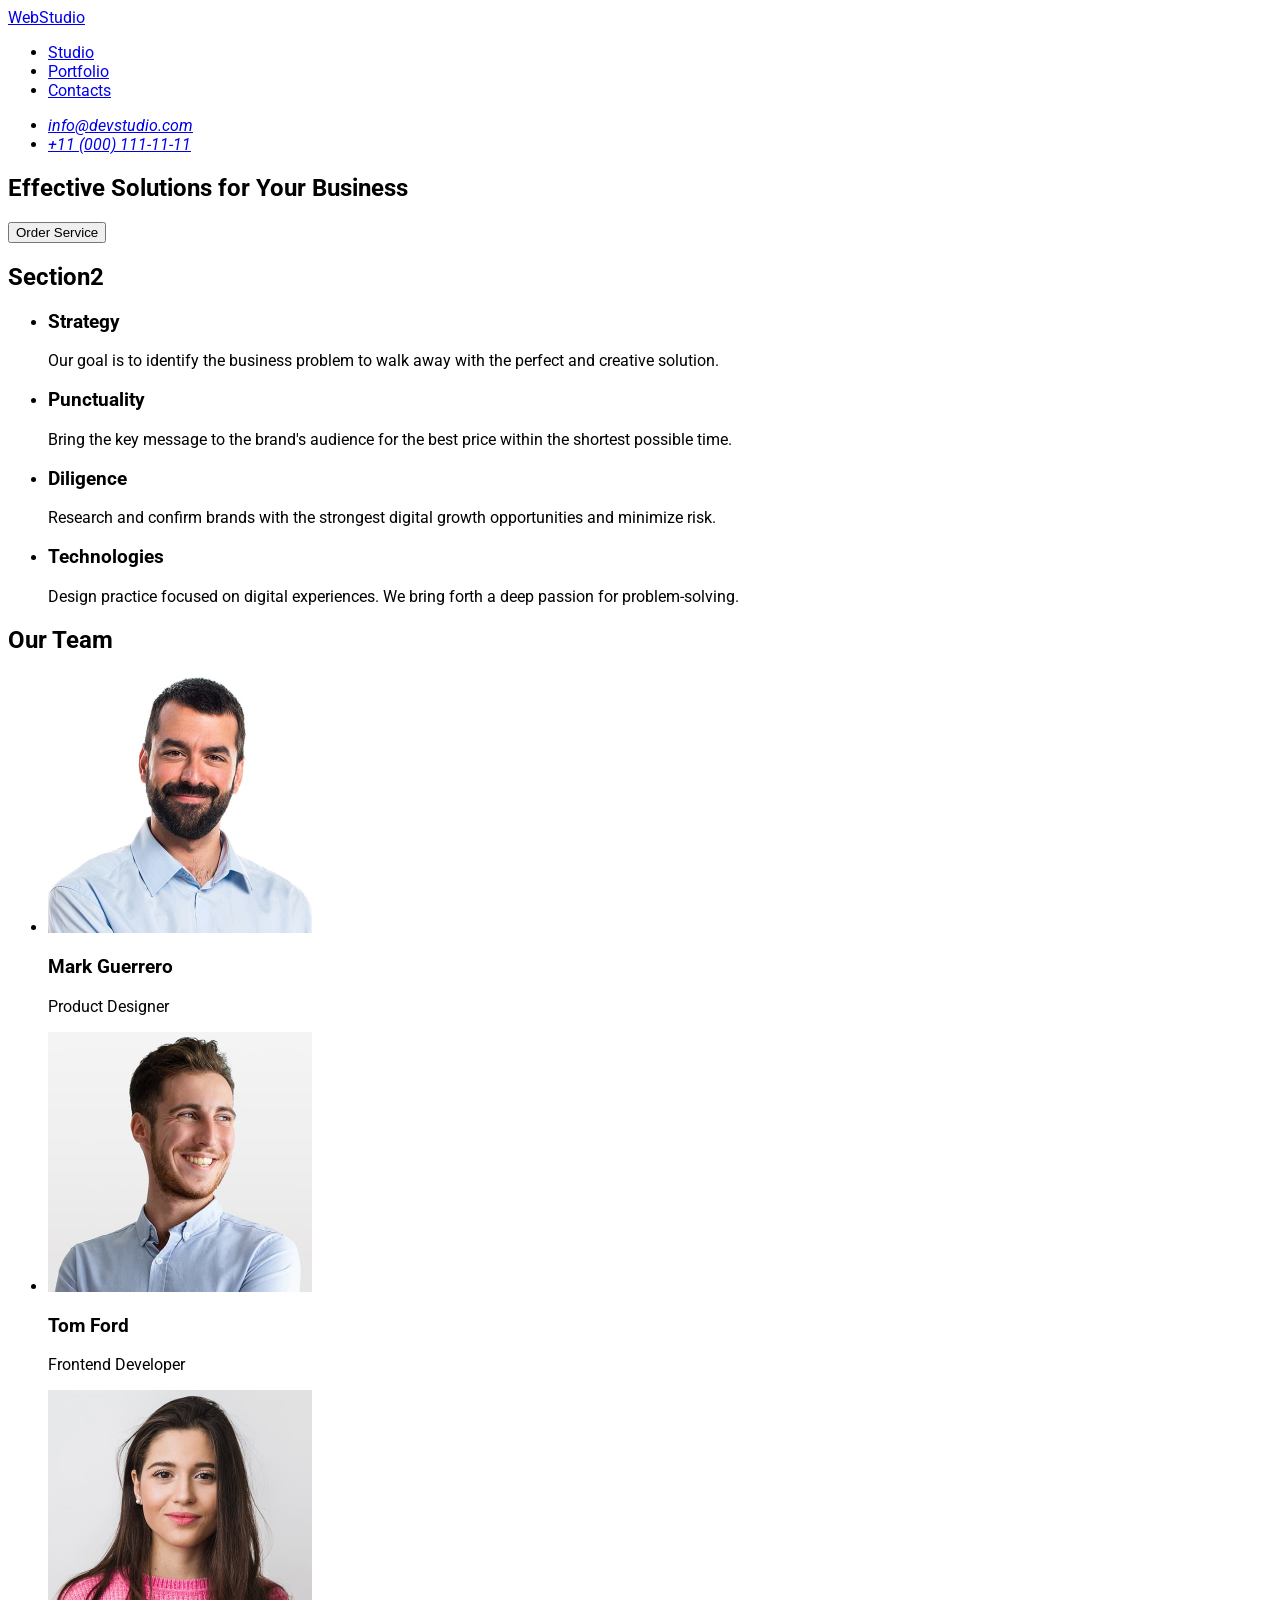
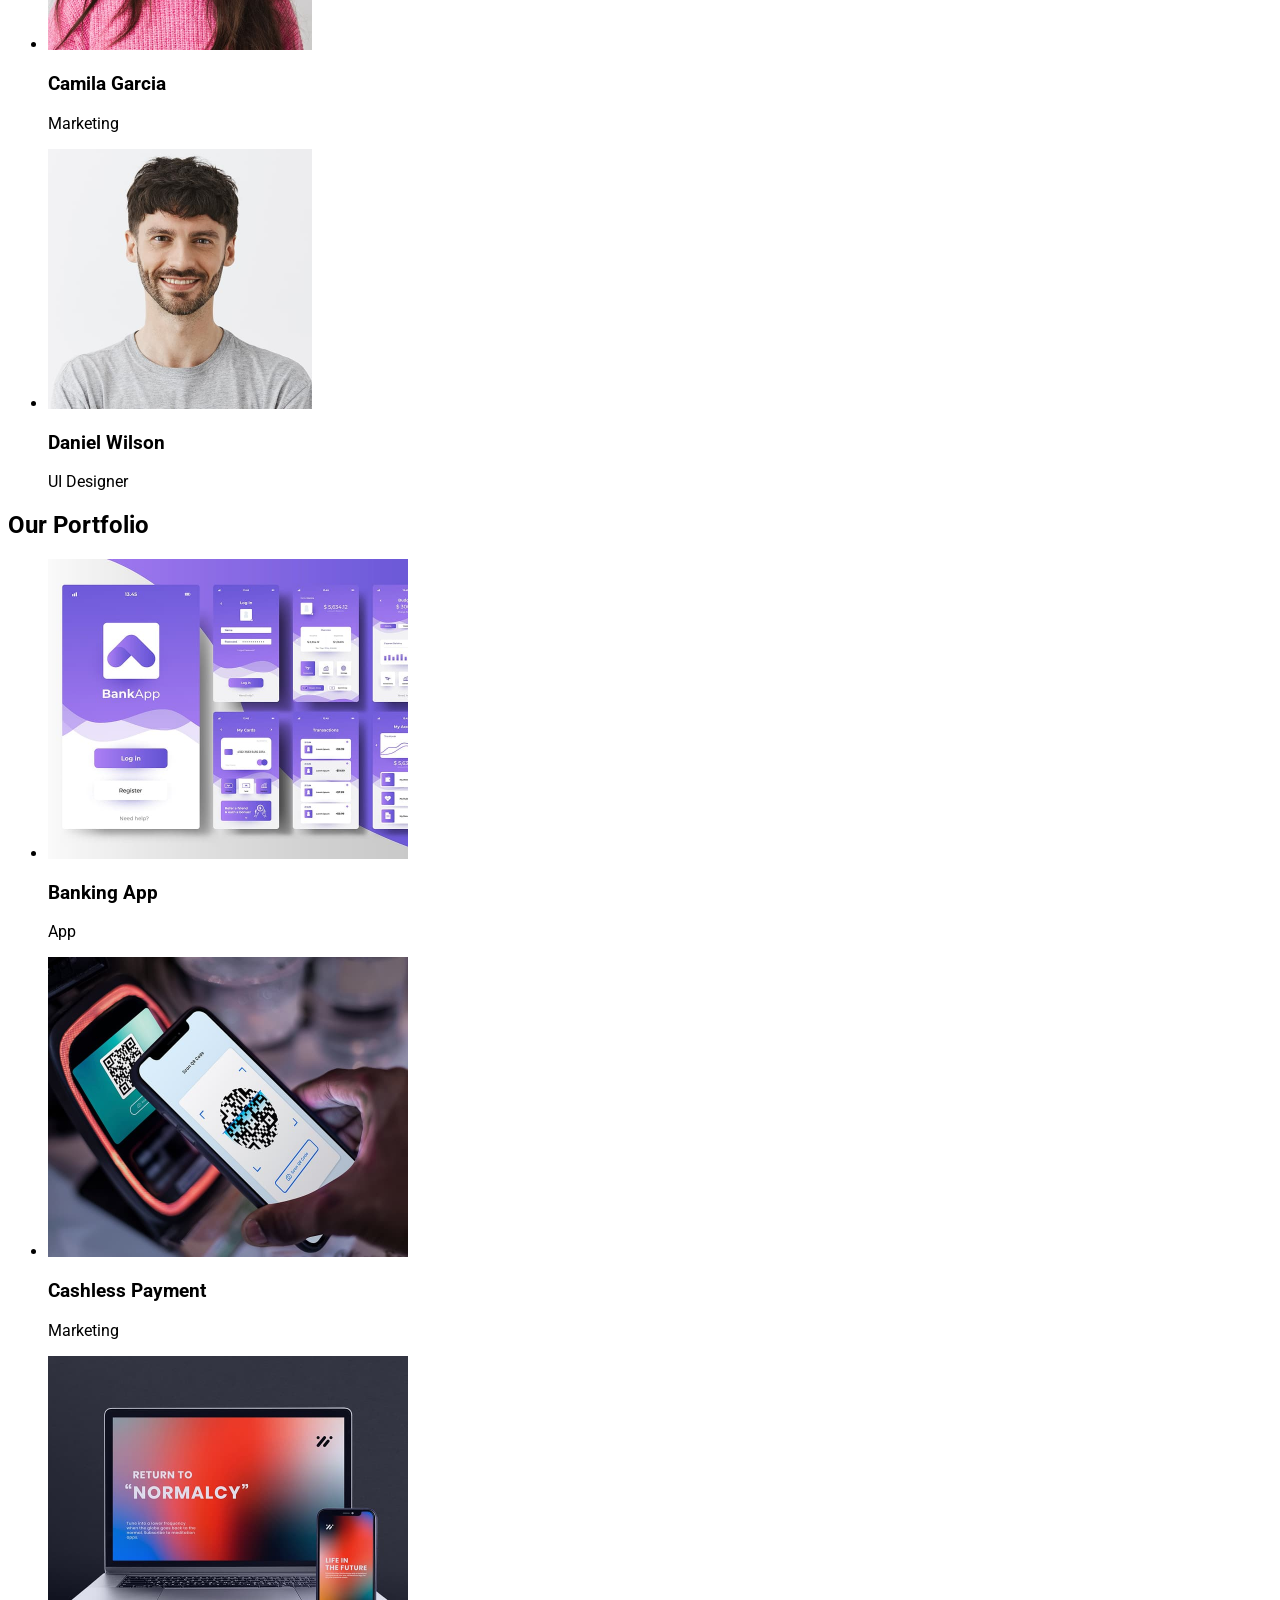
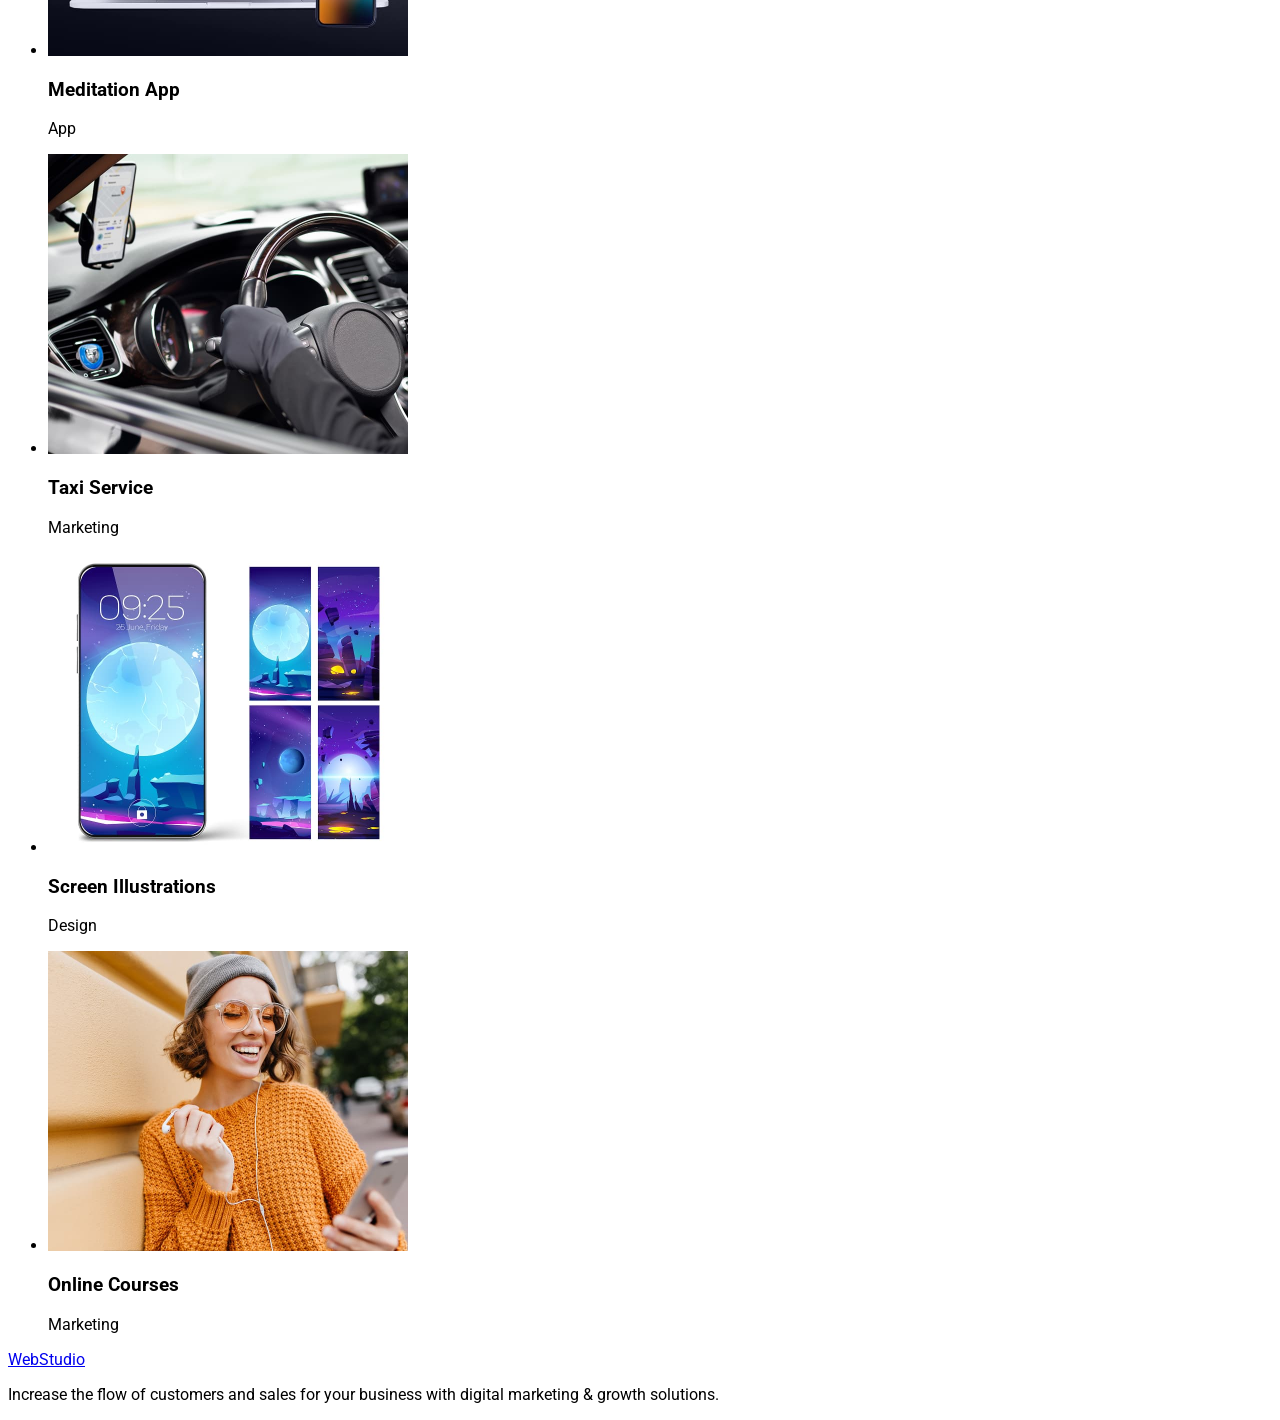
==== index.html @ 9f2cbe89 "portfolio" ====
<!DOCTYPE html>
<html lang="en">
  <head>
    <meta charset="UTF-8" />
    <meta name="viewport" content="width=device-width, initial-scale=1.0" />
    <link rel="preconnect" href="https://fonts.googleapis.com" />
    <link rel="preconnect" href="https://fonts.gstatic.com" crossorigin />
    <link
      href="https://fonts.googleapis.com/css2?family=Raleway:ital,wght@0,700;1,700&family=Roboto:wght@100..900&display=swap"
      rel="stylesheet"
    />
    <link rel="stylesheet" href="./css/styles.css" />
    <title>Studio</title>
  </head>
  <body>
    <header>
      <nav>
        <a href="./index.html">WebStudio</a>
        <ul>
          <li>
            <a href="./index.html">Studio</a>
          </li>
          <li>
            <a href="#">Portfolio</a>
          </li>
          <li>
            <a href="#">Contacts</a>
          </li>
        </ul>
      </nav>
      <address>
        <ul>
          <li><a href="mailto:info@devstudio.com">info@devstudio.com</a></li>
          <li><a href="tel:+110001111111">+11 (000) 111-11-11</a></li>
        </ul>
      </address>
    </header>
    <main>
      <section>
        <h1>Effective Solutions for Your Business</h1>
        <button type="button">Order Service</button>
      </section>
      <section>
        <h2>Section2</h2>
        <ul>
          <li>
            <h3>Strategy</h3>
            <p>
              Our goal is to identify the business problem to walk away with the perfect and
              creative solution.
            </p>
          </li>
          <li>
            <h3>Punctuality</h3>
            <p>
              Bring the key message to the brand's audience for the best price within the shortest
              possible time.
            </p>
          </li>
          <li>
            <h3>Diligence</h3>
            <p>
              Research and confirm brands with the strongest digital growth opportunities and
              minimize risk.
            </p>
          </li>
          <li>
            <h3>Technologies</h3>
            <p>
              Design practice focused on digital experiences. We bring forth a deep passion for
              problem-solving.
            </p>
          </li>
        </ul>
      </section>
      <section>
        <h2>Our Team</h2>
        <ul>
          <li>
            <img src="./images/mark_guerrero.jpg" alt="Product Designer" width="264" />
            <h3>Mark Guerrero</h3>
            <p>Product Designer</p>
          </li>
          <li>
            <img src="./images/tom_ford.jpg" alt="Frontend Developer" width="264" />
            <h3>Tom Ford</h3>
            <p>Frontend Developer</p>
          </li>
          <li>
            <img src="./images/camila_garcia.jpg" alt="Marketing" width="264" />
            <h3>Camila Garcia</h3>
            <p>Marketing</p>
          </li>
          <li>
            <img src="./images/daniel_wilson.jpg" alt="UI Designer" width="264" />
            <h3>Daniel Wilson</h3>
            <p>UI Designer</p>
          </li>
        </ul>
      </section>
      <section>
        <h2>Our Portfolio</h2>
        <ul>
          <li>
            <img src="./images/banking_app.jpg" alt="App" width="360" />
            <h3>Banking App</h3>
            <p>App</p>
          </li>
          <li>
            <img src="./images/cashless_payment.jpg" alt="Marketing" width="360" />
            <h3>Cashless Payment</h3>
            <p>Marketing</p>
          </li>
          <li>
            <img src="./images/meditation_app.jpg" alt="App" width="360" />
            <h3>Meditation App</h3>
            <p>App</p>
          </li>
          <li>
            <img src="./images/taxi_service.jpg" alt="Marketing" width="360" />
            <h3>Taxi Service</h3>
            <p>Marketing</p>
          </li>
          <li>
            <img src="./images/screen_illustrations.jpg" alt="Design" width="360" />
            <h3>Screen Illustrations</h3>
            <p>Design</p>
          </li>
          <li>
            <img src="./images/online_courses.jpg" alt="Marketing" width="360" />
            <h3>Online Courses</h3>
            <p>Marketing</p>
          </li>
        </ul>
      </section>
    </main>
    <footer>
      <a href="./index.html">WebStudio</a>
      <p>
        Increase the flow of customers and sales for your business with digital marketing & growth
        solutions.
      </p>
    </footer>
  </body>
</html>
---- css/styles.css ----
body {
    font-family: "Roboto", sans-serif;
}
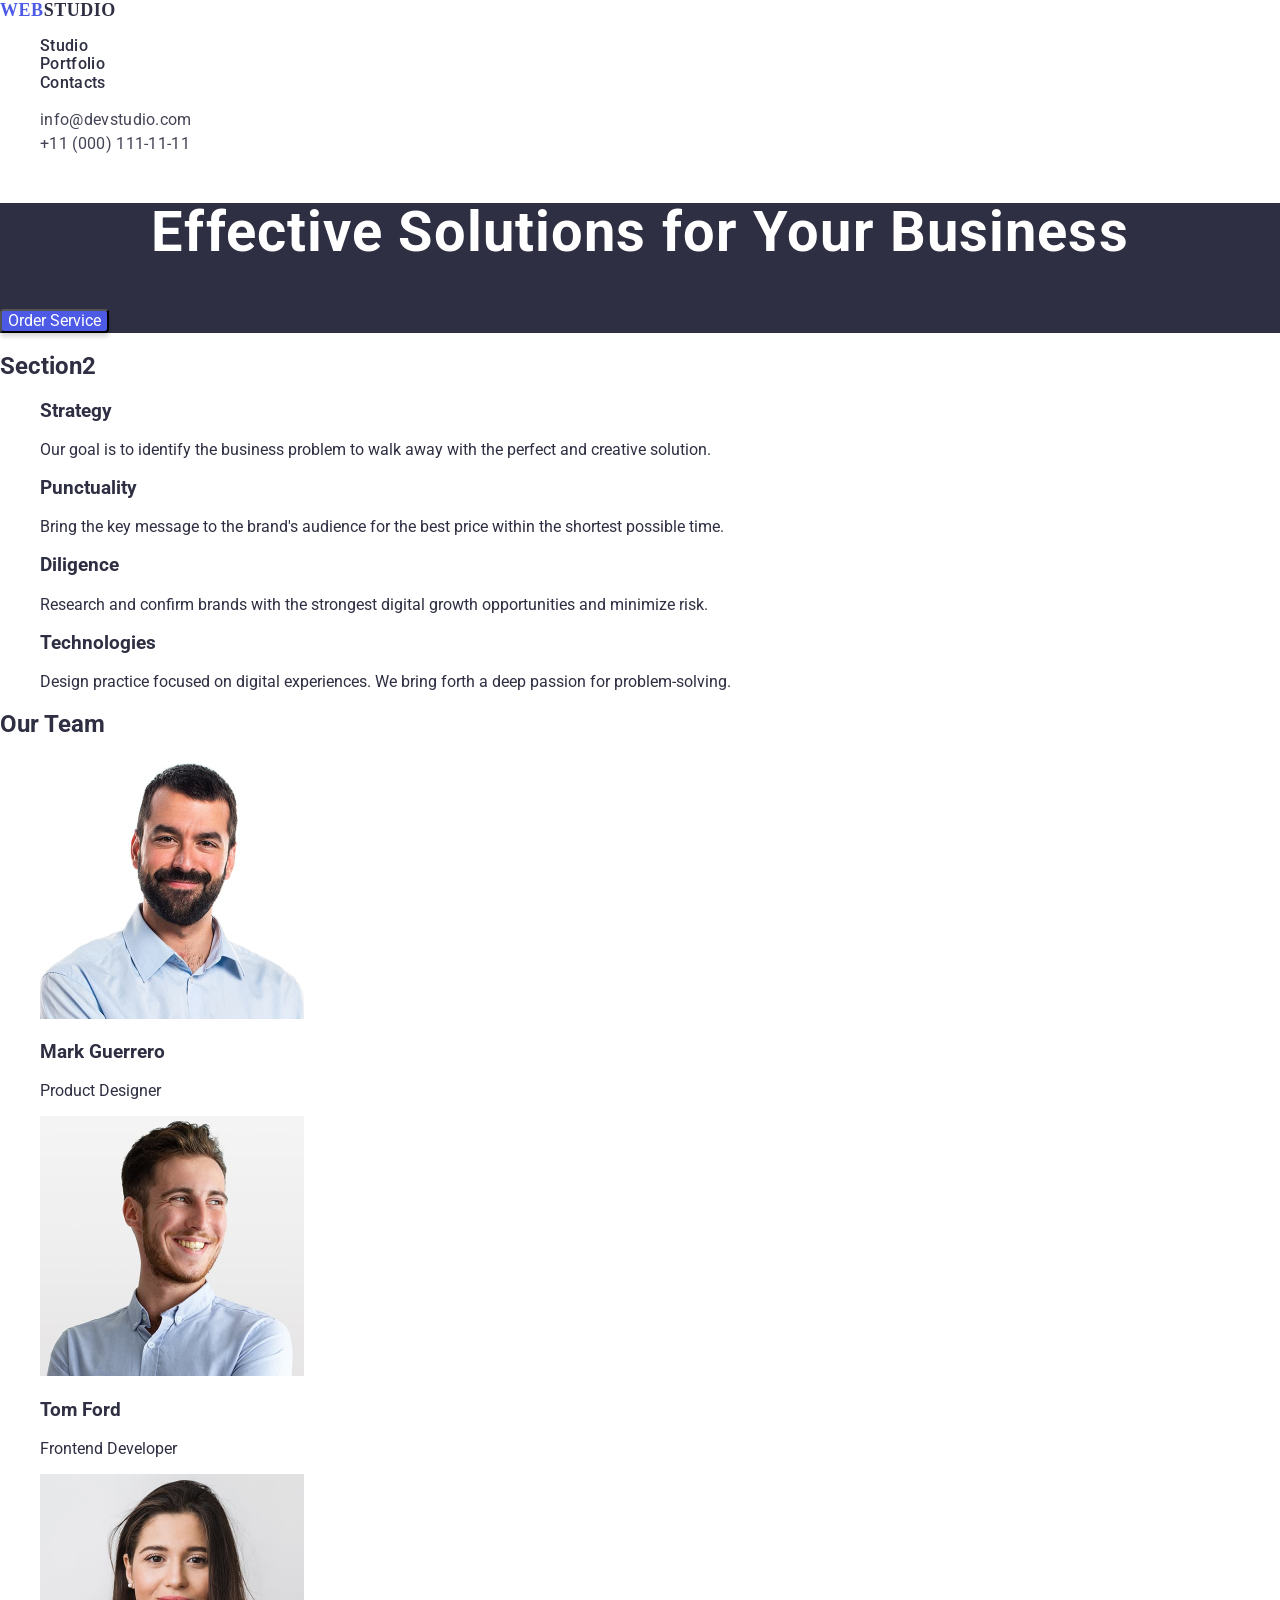
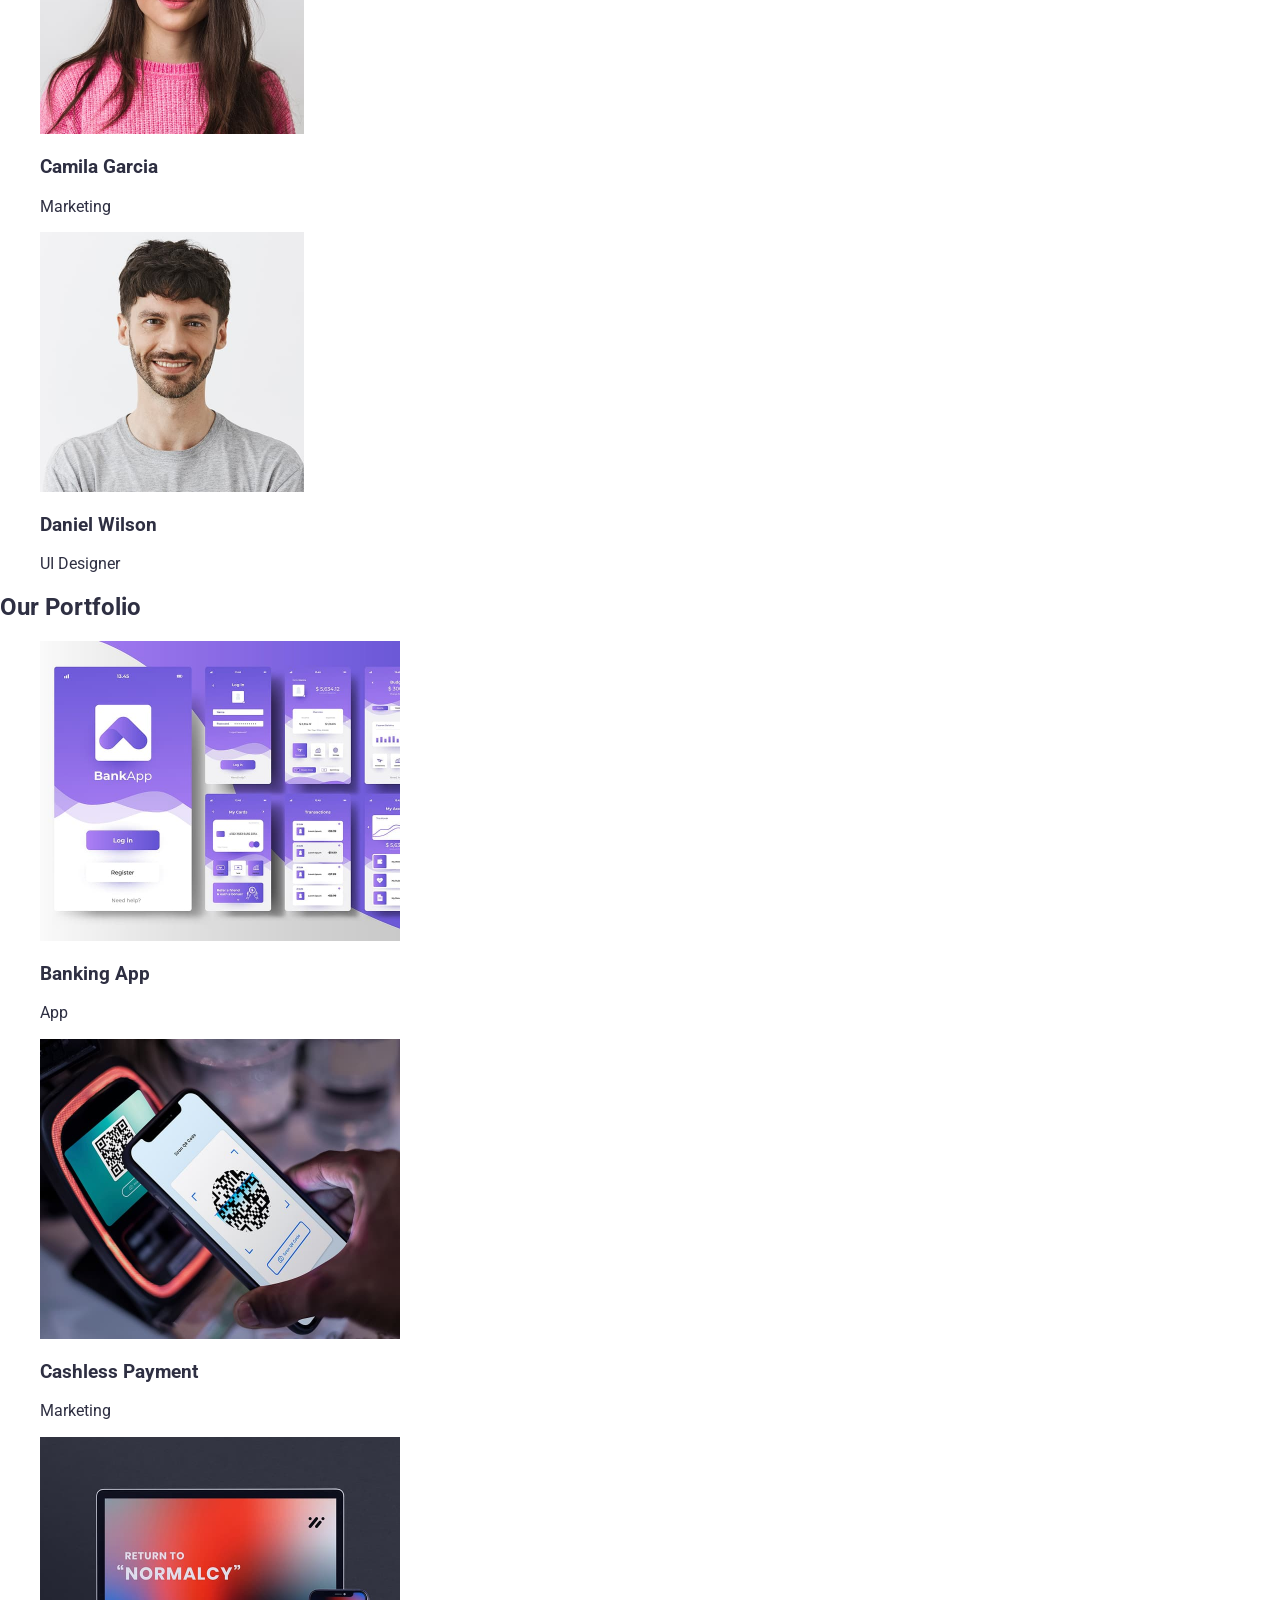
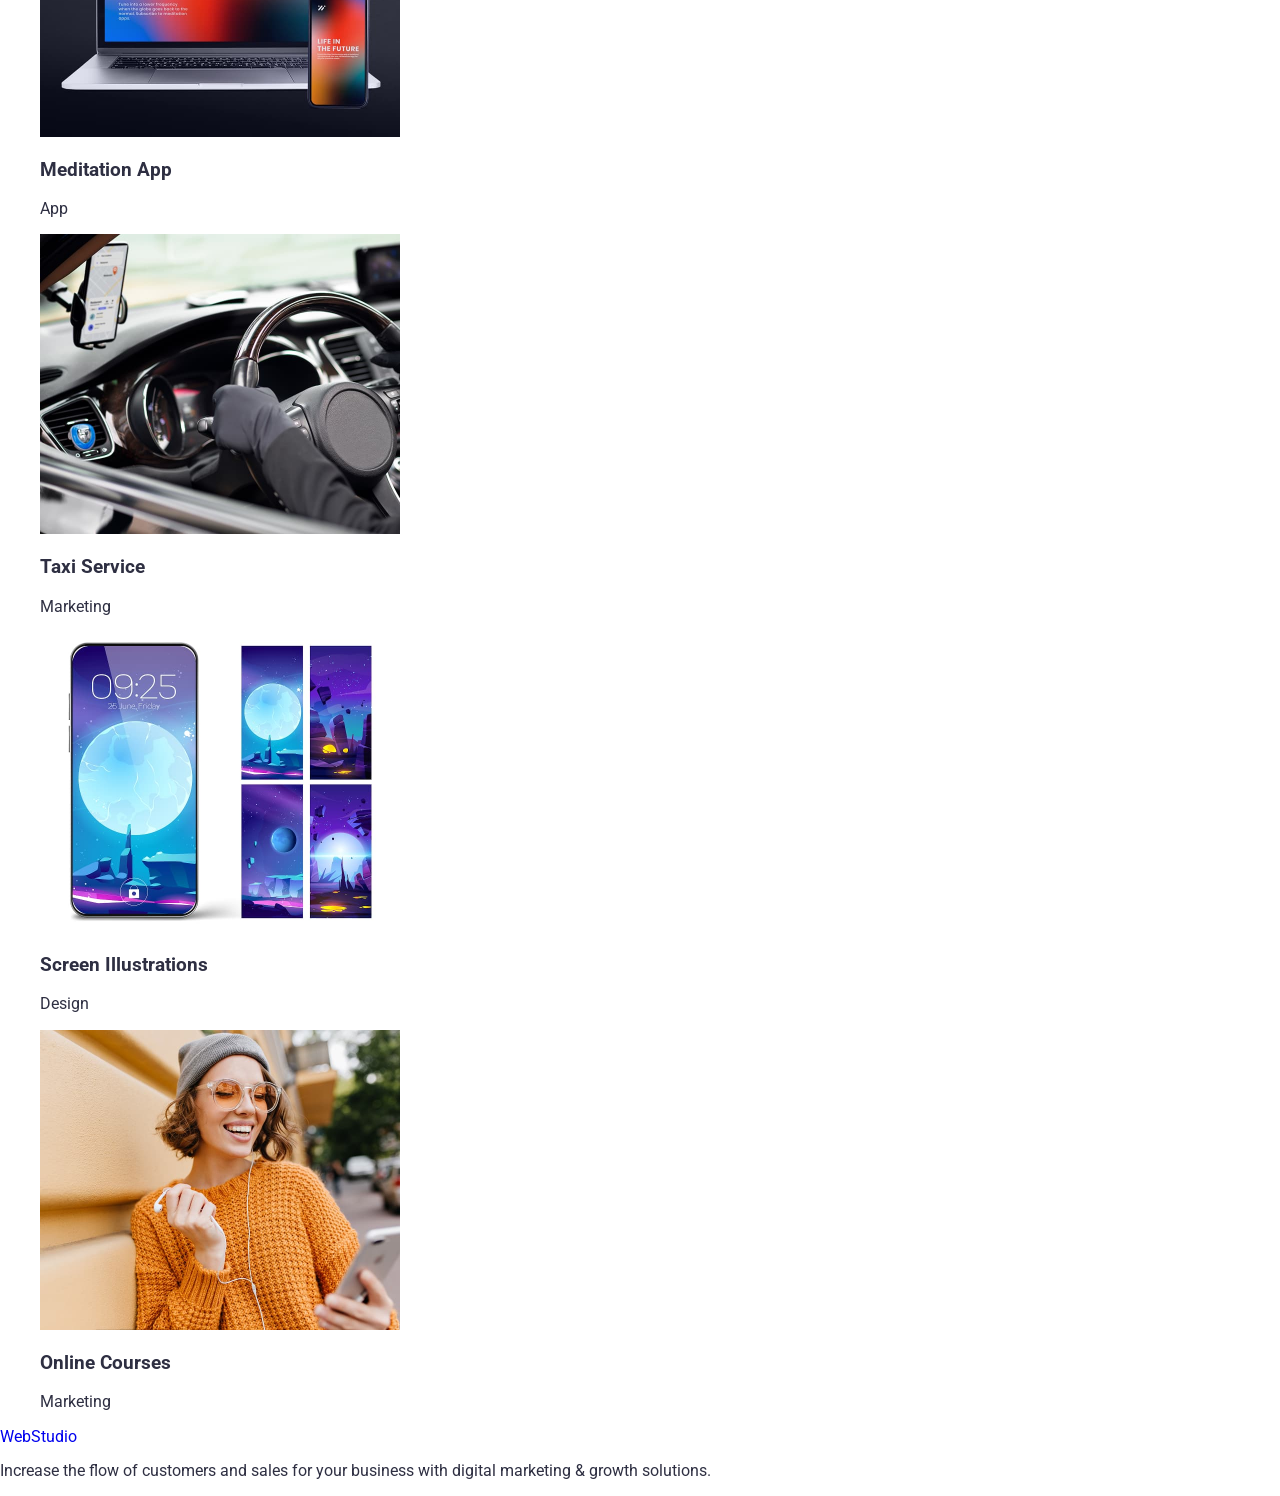
==== commit 7ae3fe31: "css menu and hero" ====
--- a/index.html
+++ b/index.html
@@ -9,36 +9,49 @@
       href="https://fonts.googleapis.com/css2?family=Raleway:ital,wght@0,700;1,700&family=Roboto:wght@100..900&display=swap"
       rel="stylesheet"
     />
+    <link
+      rel="stylesheet"
+      href="https://cdnjs.cloudflare.com/ajax/libs/modern-normalize/3.0.1/modern-normalize.css"
+      integrity="sha512-gnAN+RgTMylunXI7AMg+PtcUGpKZFkZJoFIkAWvdPFRrFJz3p2tx4+9xbjILRfN7CzoViMgS8vSf06fSQzWZjA=="
+      crossorigin="anonymous"
+      referrerpolicy="no-referrer"
+    />
     <link rel="stylesheet" href="./css/styles.css" />
     <title>Studio</title>
   </head>
   <body>
     <header>
       <nav>
-        <a href="./index.html">WebStudio</a>
-        <ul>
-          <li>
-            <a href="./index.html">Studio</a>
+        <a class="logo" href="./index.html"><span class="logo-span">Web</span>Studio</a>
+        <ul class="menu">
+          <li class="menu-item">
+            <a class="menu-item-link" href="./index.html">Studio</a>
           </li>
           <li>
-            <a href="#">Portfolio</a>
+            <a class="menu-item-link" href="#">Portfolio</a>
           </li>
           <li>
-            <a href="#">Contacts</a>
+            <a class="menu-item-link" href="#">Contacts</a>
           </li>
         </ul>
       </nav>
       <address>
-        <ul>
-          <li><a href="mailto:info@devstudio.com">info@devstudio.com</a></li>
-          <li><a href="tel:+110001111111">+11 (000) 111-11-11</a></li>
+        <ul class="menu-address">
+          <li class="menu-address-item">
+            <a class="menu-address-item-link" href="mailto:info@devstudio.com"
+              >info@devstudio.com</a
+            >
+          </li>
+          <li class="menu-address-item">
+            <a class="menu-address-item-link" href="tel:+110001111111">+11 (000) 111-11-11</a>
+          </li>
         </ul>
       </address>
     </header>
     <main>
-      <section>
-        <h1>Effective Solutions for Your Business</h1>
-        <button type="button">Order Service</button>
+      <section class="hero">
+        <h1 class="hero-title">Effective Solutions for Your Business</h1>
+        <button class="hero-button" type="button">Order Service</button>
       </section>
       <section>
         <h2>Section2</h2>
--- a/css/styles.css
+++ b/css/styles.css
@@ -1,3 +1,91 @@
 body {
     font-family: "Roboto", sans-serif;
+    background-color: #fff;
+    color: #2E2F42;
+}
+
+a {
+    text-decoration: none;
+}
+
+ul,
+ol {
+    list-style-type: none;
+}
+
+button {
+    cursor: pointer;
+}
+
+.logo {
+    font-family: Raleway;
+    font-size: 18px;
+    font-style: normal;
+    font-weight: 700;
+    line-height: 1.16;
+    letter-spacing: 0.54px;
+    text-transform: uppercase;
+    color: #2E2F42;
+}
+
+.logo-span {
+    color: #4D5AE5;
+}
+
+.menu-item-link {
+    font-size: 16px;
+    font-style: normal;
+    font-weight: 500;
+    line-height: 1.15;
+    letter-spacing: 0.32px;
+    color: #2E2F42;
+}
+
+.menu-item-link:hover,
+.menu-item-link:focus {
+    color: #404BBF;
+}
+
+.menu-address {
+    font-size: 16px;
+    font-style: normal;
+    font-weight: 400;
+    line-height: 1.5;
+    letter-spacing: 0.32px;
+    /* color: #434455;*/
+}
+
+.menu-address-item-link {
+    color: #434455;
+}
+
+.menu-address-item-link:hover,
+.menu-address-item-link:focus {
+    color: #404BBF;
+}
+
+.hero {
+    background-color: #2E2F42;
+}
+
+.hero-title {
+    text-align: center;
+    font-size: 56px;
+    font-style: normal;
+    font-weight: 700;
+    line-height: 1.07;
+    letter-spacing: 1.12px;
+    color: #fff;
+}
+
+.hero-button {
+    border-radius: 4px;
+    background-color: #4D5AE5;
+    box-shadow: 0px 4px 4px 0px rgba(0, 0, 0, 0.15);
+    color: #fff;
+}
+
+.hero-button:hover,
+.hero-button:focus {
+    background-color: #404BBF;
 }
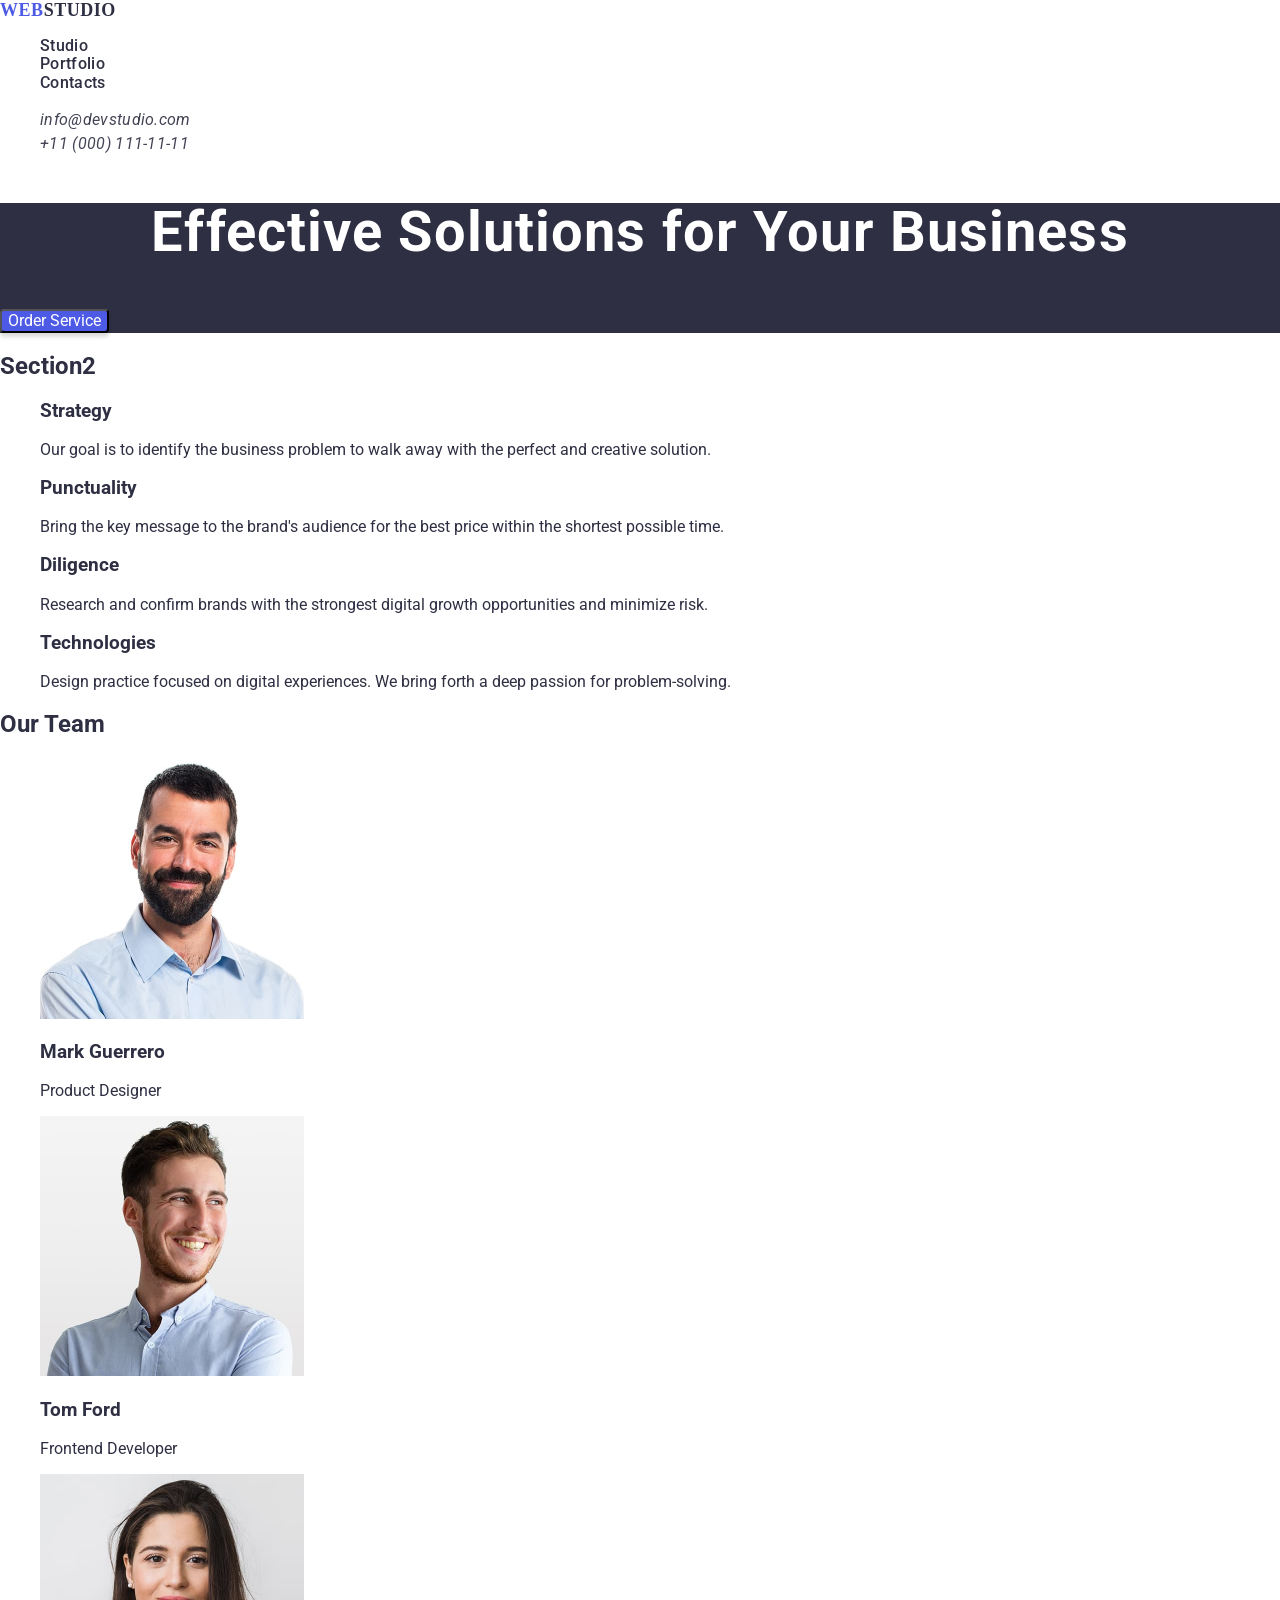
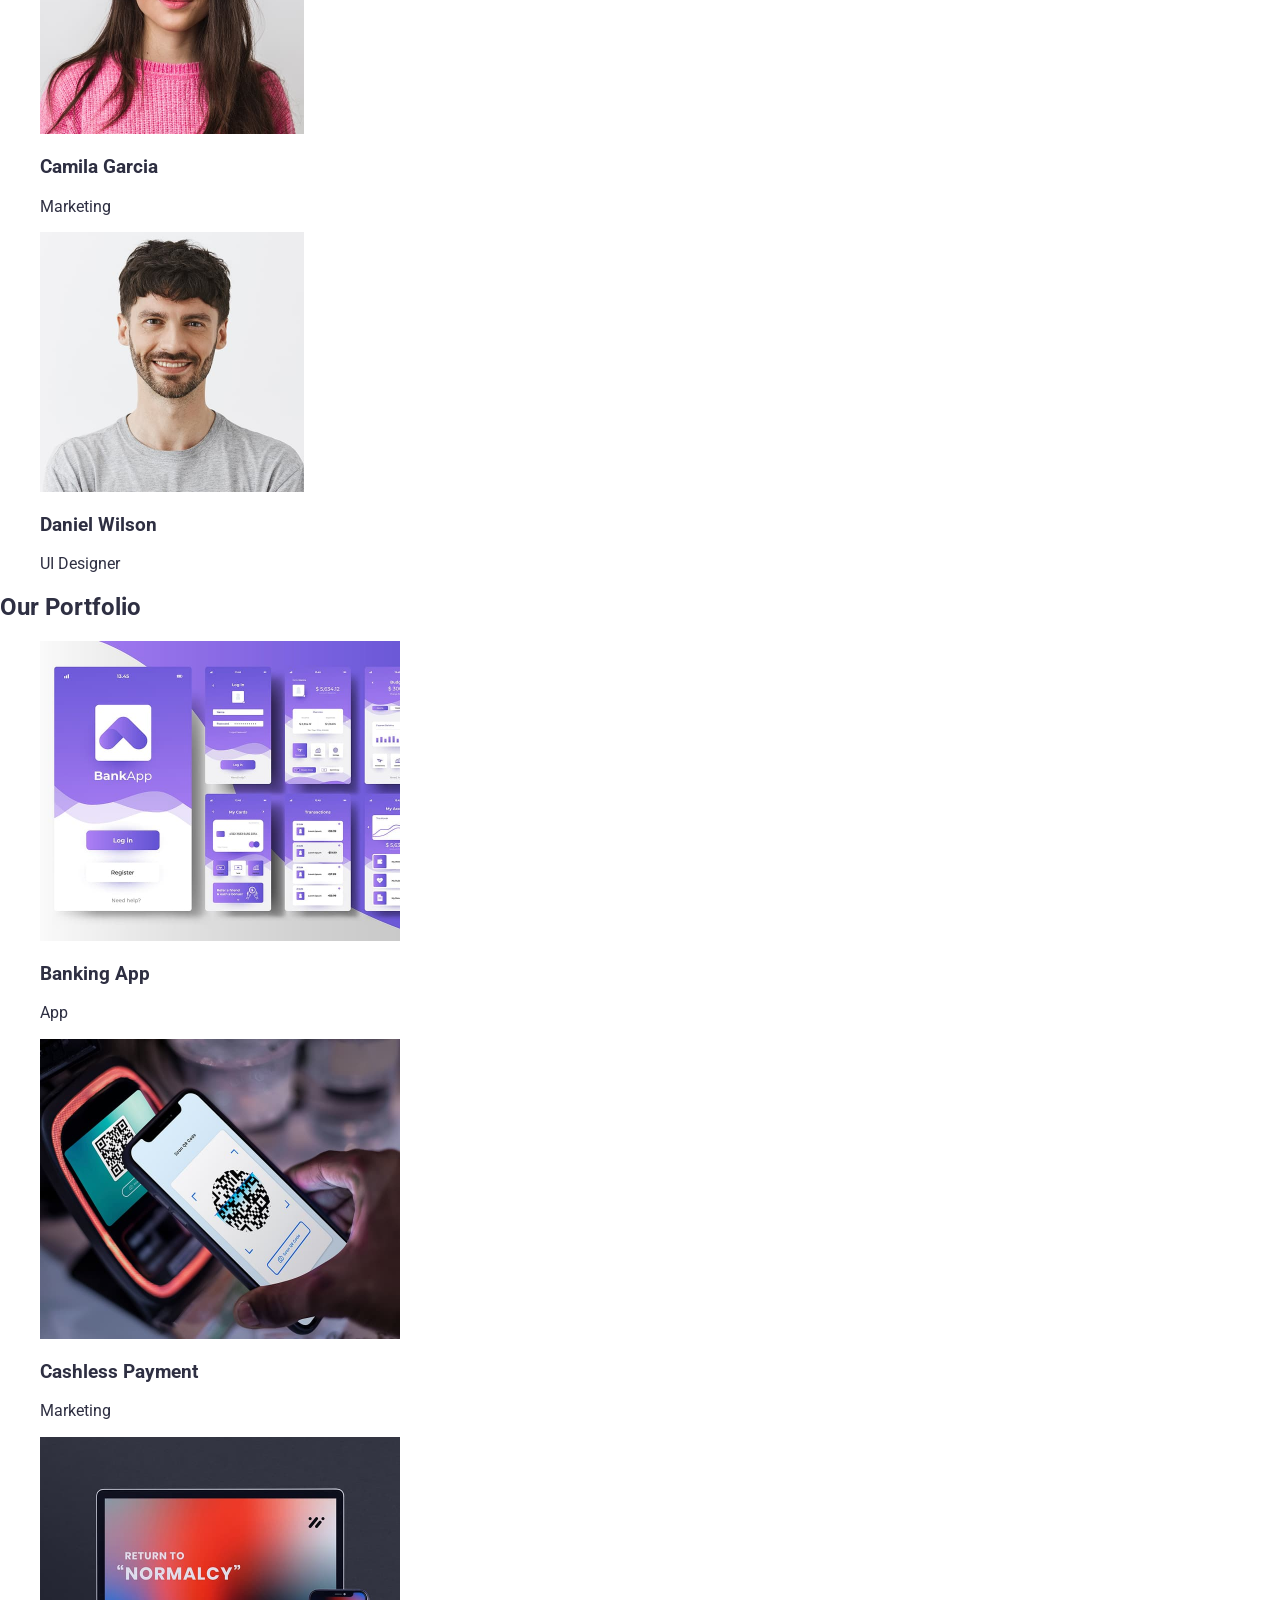
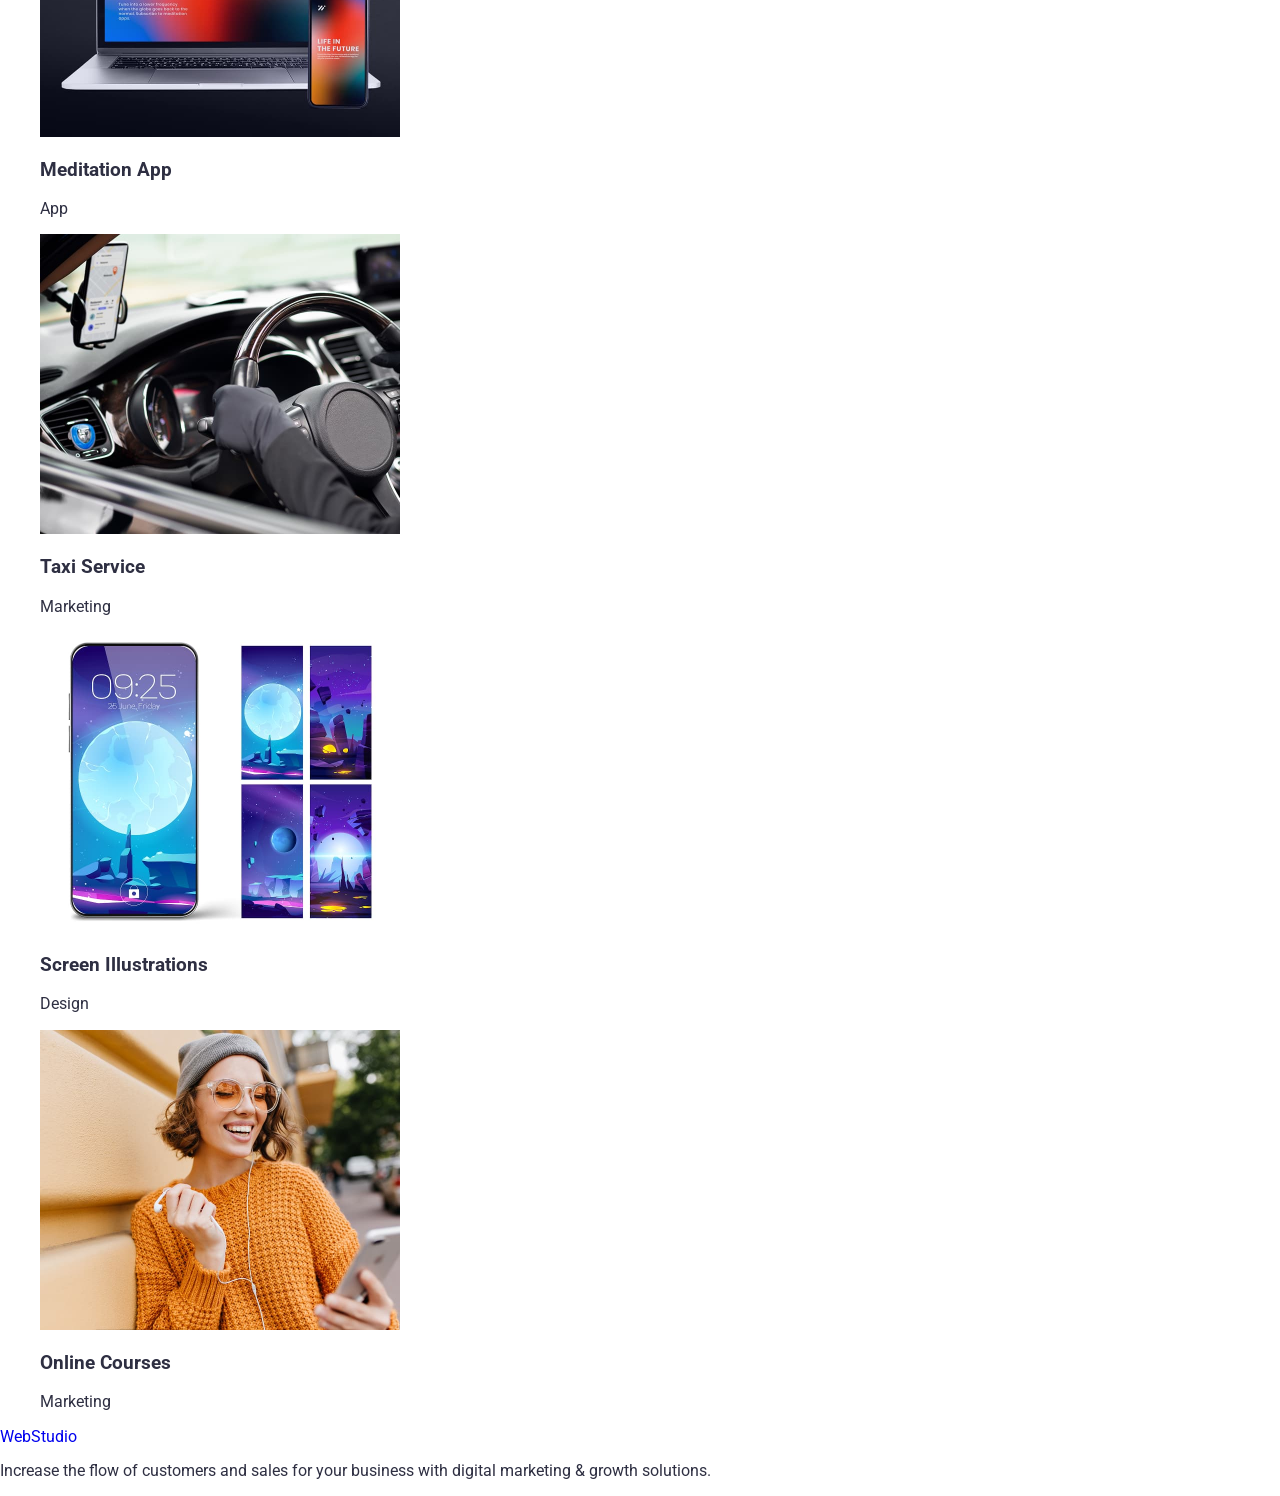
==== commit 60f89cb1: "add classes section2" ====
--- a/index.html
+++ b/index.html
@@ -55,31 +55,31 @@
       </section>
       <section>
         <h2>Section2</h2>
-        <ul>
-          <li>
-            <h3>Strategy</h3>
-            <p>
+        <ul class="menu-section">
+          <li class="menu-section-item">
+            <h3 class="menu-section-item-title">Strategy</h3>
+            <p class="menu-section-item-text">
               Our goal is to identify the business problem to walk away with the perfect and
               creative solution.
             </p>
           </li>
-          <li>
-            <h3>Punctuality</h3>
-            <p>
+          <li class="menu-section-item">
+            <h3 class="menu-section-item-title">Punctuality</h3>
+            <p class="menu-section-item-text">
               Bring the key message to the brand's audience for the best price within the shortest
               possible time.
             </p>
           </li>
-          <li>
-            <h3>Diligence</h3>
-            <p>
+          <li class="menu-section-item">
+            <h3 class="menu-section-item-title">Diligence</h3>
+            <p class="menu-section-item-text">
               Research and confirm brands with the strongest digital growth opportunities and
               minimize risk.
             </p>
           </li>
-          <li>
-            <h3>Technologies</h3>
-            <p>
+          <li class="menu-section-item">
+            <h3 class="menu-section-item-title">Technologies</h3>
+            <p class="menu-section-item-text">
               Design practice focused on digital experiences. We bring forth a deep passion for
               problem-solving.
             </p>
@@ -148,7 +148,7 @@
       </section>
     </main>
     <footer>
-      <a href="./index.html">WebStudio</a>
+      <a class="logo-footer" href="./index.html">WebStudio</a>
       <p>
         Increase the flow of customers and sales for your business with digital marketing & growth
         solutions.
--- a/css/styles.css
+++ b/css/styles.css
@@ -20,7 +20,6 @@
 .logo {
     font-family: Raleway;
     font-size: 18px;
-    font-style: normal;
     font-weight: 700;
     line-height: 1.16;
     letter-spacing: 0.54px;
@@ -34,7 +33,6 @@
 
 .menu-item-link {
     font-size: 16px;
-    font-style: normal;
     font-weight: 500;
     line-height: 1.15;
     letter-spacing: 0.32px;
@@ -48,7 +46,6 @@
 
 .menu-address {
     font-size: 16px;
-    font-style: normal;
     font-weight: 400;
     line-height: 1.5;
     letter-spacing: 0.32px;
@@ -71,7 +68,6 @@
 .hero-title {
     text-align: center;
     font-size: 56px;
-    font-style: normal;
     font-weight: 700;
     line-height: 1.07;
     letter-spacing: 1.12px;
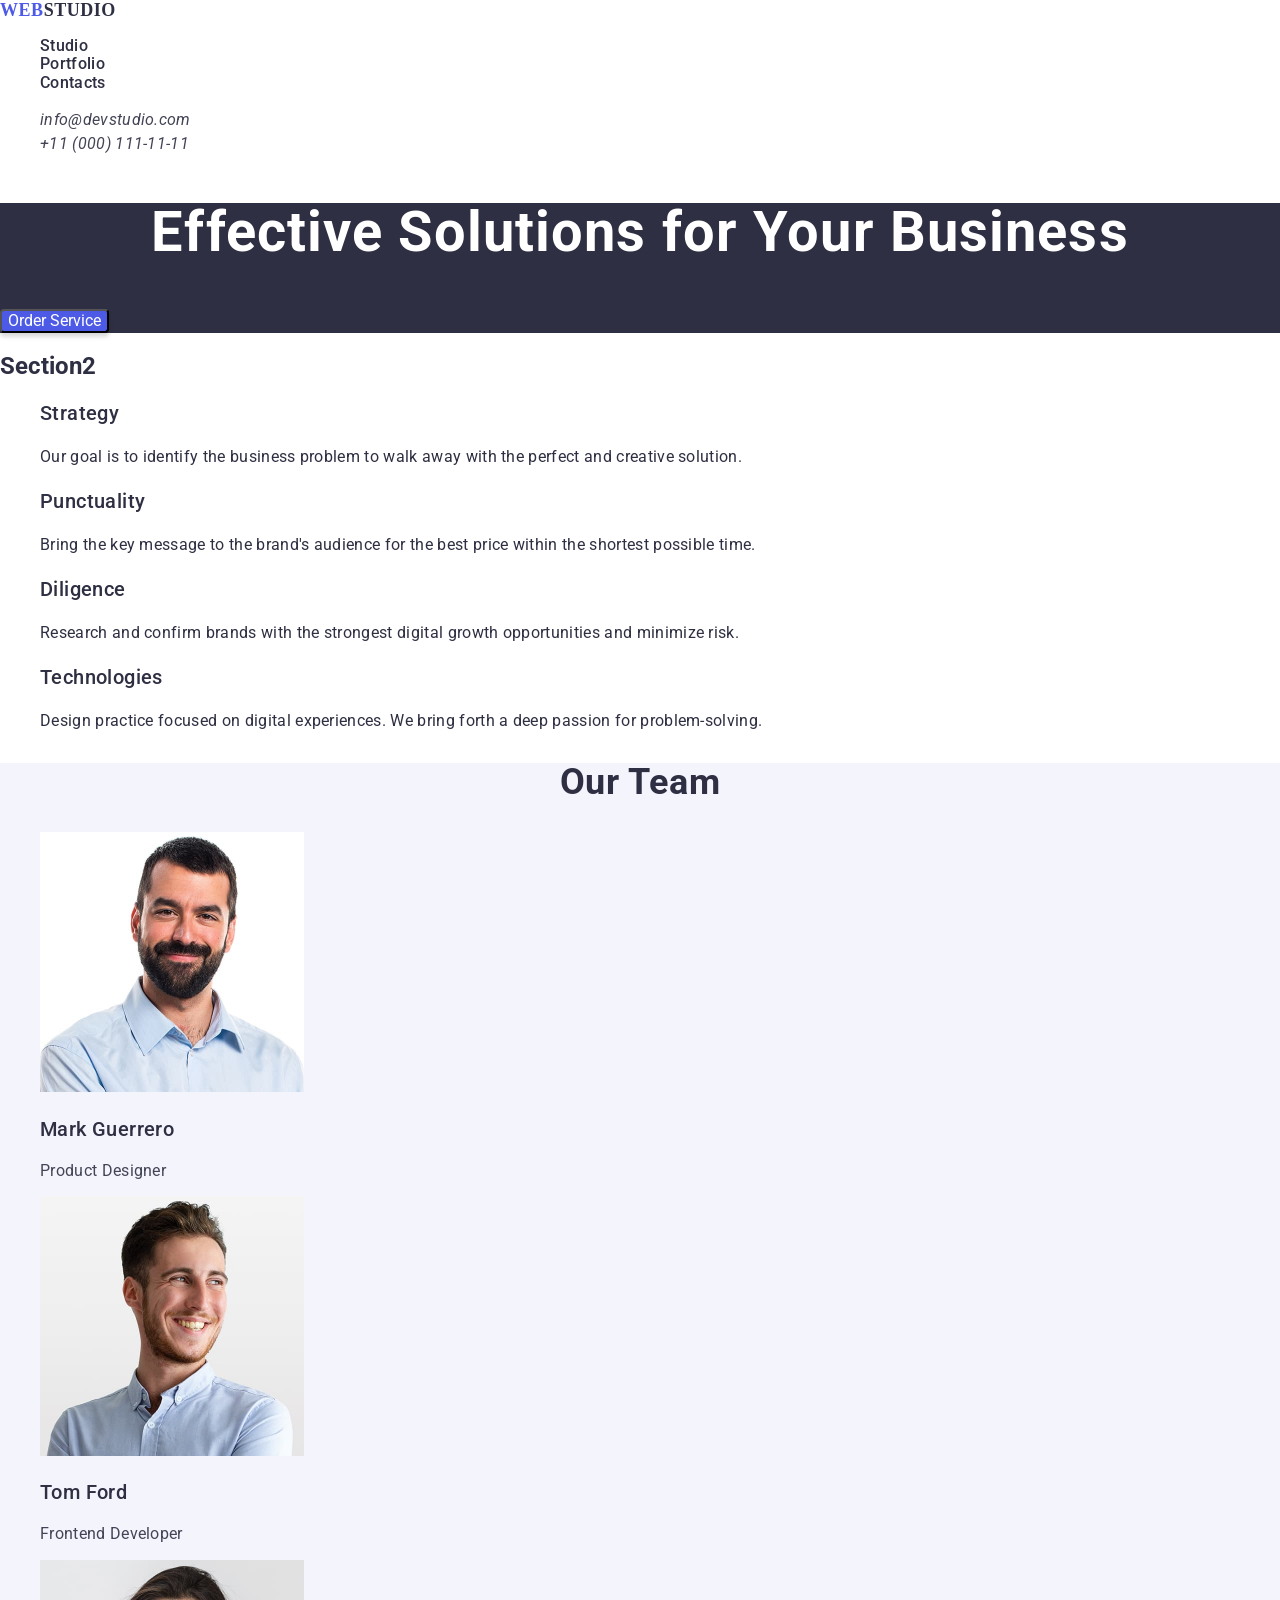
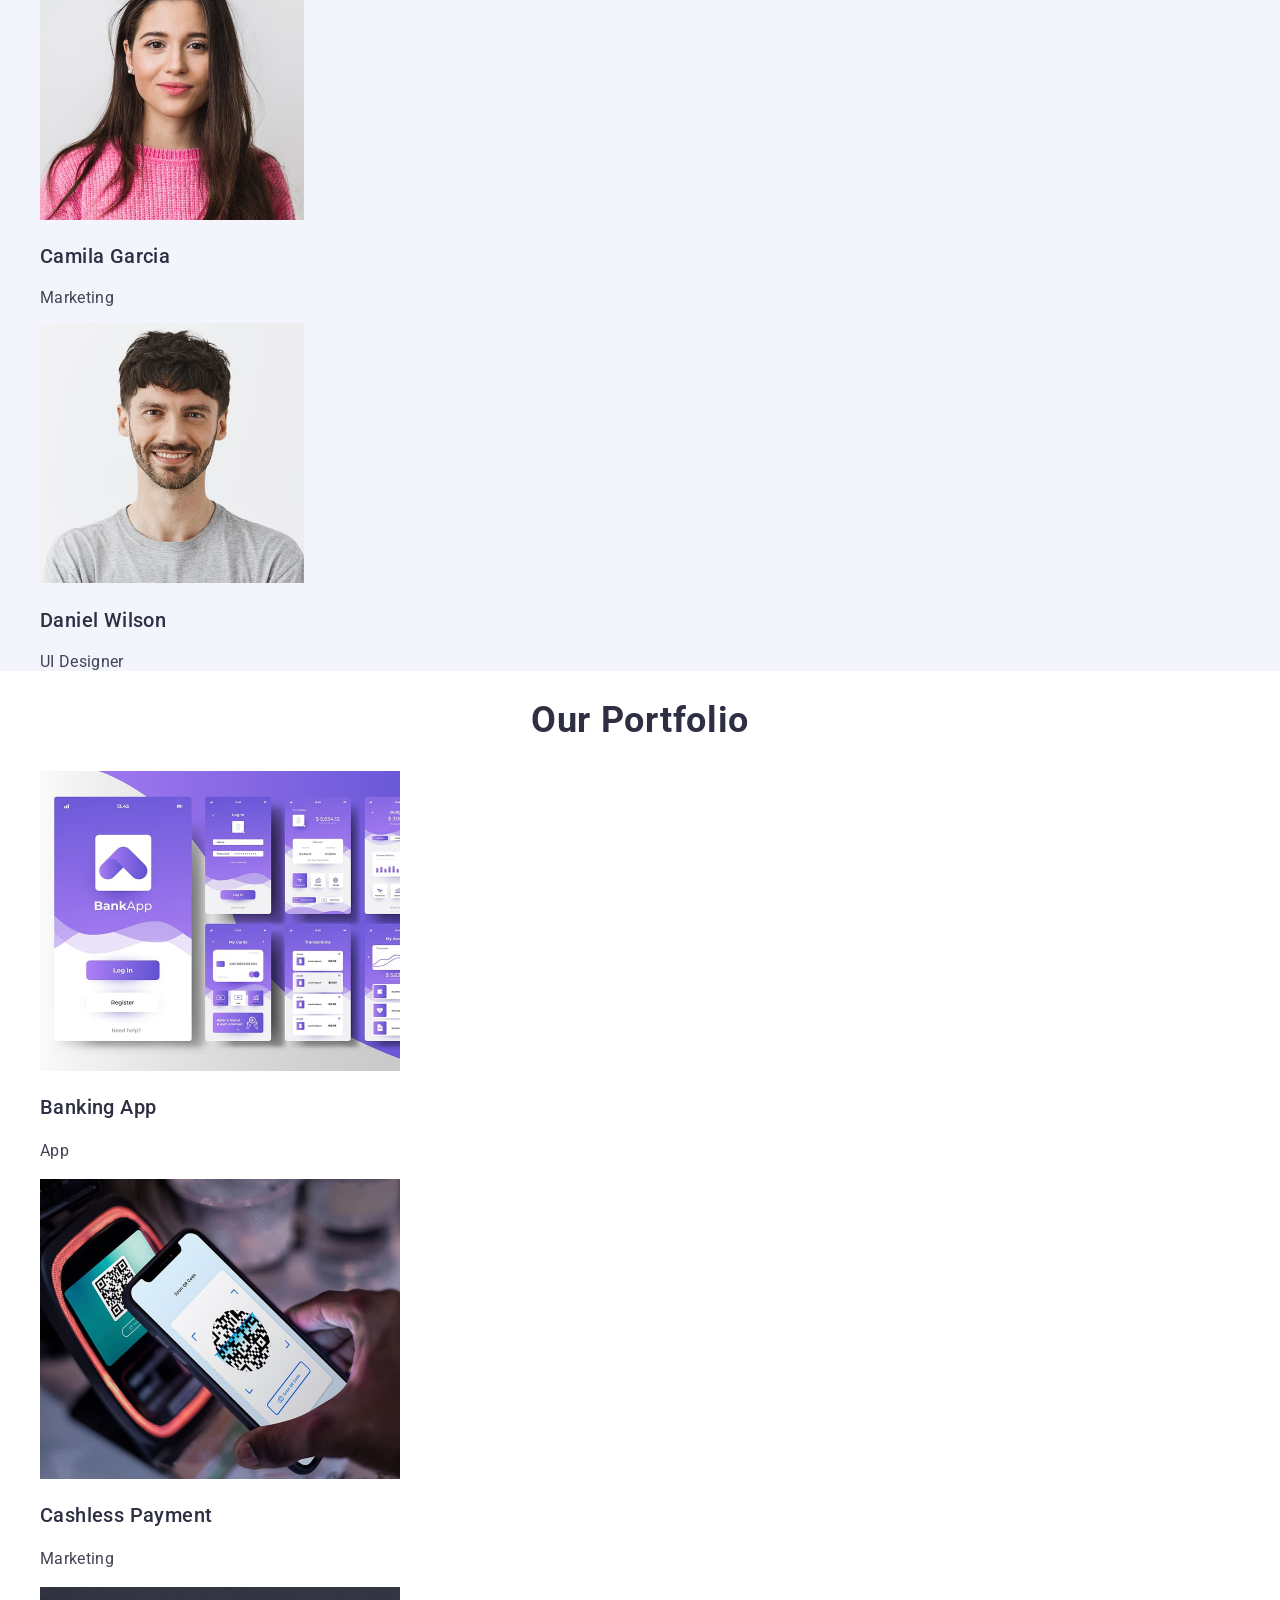
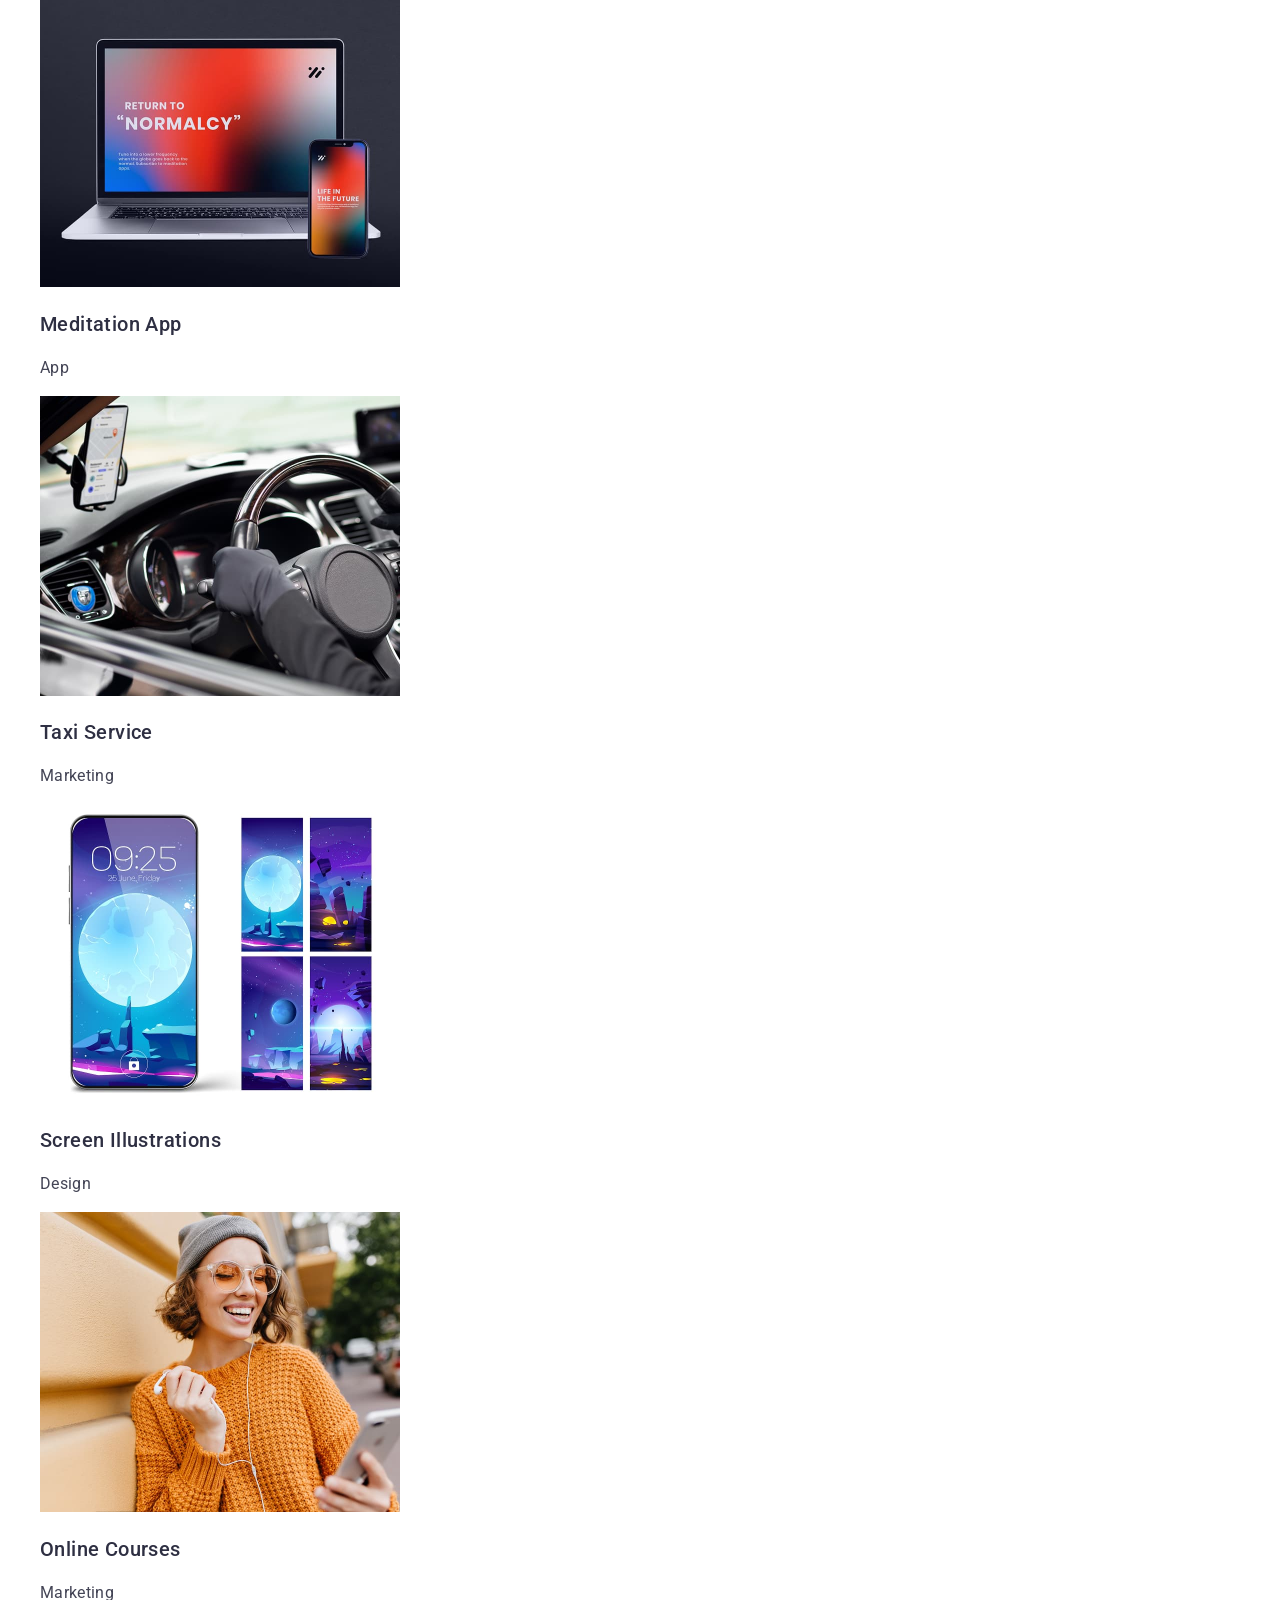
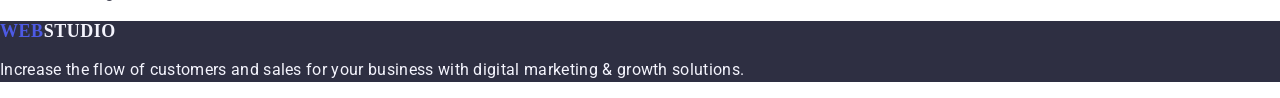
==== commit ea0bb92d: "add css on page" ====
--- a/index.html
+++ b/index.html
@@ -86,70 +86,70 @@
           </li>
         </ul>
       </section>
-      <section>
-        <h2>Our Team</h2>
-        <ul>
-          <li>
+      <section class="team">
+        <h2 class="team-title">Our Team</h2>
+        <ul class="menu-team">
+          <li class="menu-team-list">
             <img src="./images/mark_guerrero.jpg" alt="Product Designer" width="264" />
-            <h3>Mark Guerrero</h3>
-            <p>Product Designer</p>
+            <h3 class="menu-team-list-title">Mark Guerrero</h3>
+            <p class="menu-team-list-text">Product Designer</p>
           </li>
-          <li>
+          <li class="menu-team-list">
             <img src="./images/tom_ford.jpg" alt="Frontend Developer" width="264" />
-            <h3>Tom Ford</h3>
-            <p>Frontend Developer</p>
+            <h3 class="menu-team-list-title">Tom Ford</h3>
+            <p class="menu-team-list-text">Frontend Developer</p>
           </li>
-          <li>
+          <li class="menu-team-list">
             <img src="./images/camila_garcia.jpg" alt="Marketing" width="264" />
-            <h3>Camila Garcia</h3>
-            <p>Marketing</p>
+            <h3 class="menu-team-list-title">Camila Garcia</h3>
+            <p class="menu-team-list-text">Marketing</p>
           </li>
-          <li>
+          <li class="menu-team-list">
             <img src="./images/daniel_wilson.jpg" alt="UI Designer" width="264" />
-            <h3>Daniel Wilson</h3>
-            <p>UI Designer</p>
+            <h3 class="menu-team-list-title">Daniel Wilson</h3>
+            <p class="menu-team-list-text">UI Designer</p>
           </li>
         </ul>
       </section>
-      <section>
-        <h2>Our Portfolio</h2>
-        <ul>
-          <li>
+      <section class="portfolio">
+        <h2 class="portfolio-title">Our Portfolio</h2>
+        <ul class="menu-portfolio">
+          <li class="menu-portfolio-list">
             <img src="./images/banking_app.jpg" alt="App" width="360" />
-            <h3>Banking App</h3>
-            <p>App</p>
+            <h3 class="menu-portfolio-list-title">Banking App</h3>
+            <p class="menu-portfolio-list-text">App</p>
           </li>
-          <li>
+          <li class="menu-portfolio-list">
             <img src="./images/cashless_payment.jpg" alt="Marketing" width="360" />
-            <h3>Cashless Payment</h3>
-            <p>Marketing</p>
+            <h3 class="menu-portfolio-list-title">Cashless Payment</h3>
+            <p class="menu-portfolio-list-text">Marketing</p>
           </li>
-          <li>
+          <li class="menu-portfolio-list">
             <img src="./images/meditation_app.jpg" alt="App" width="360" />
-            <h3>Meditation App</h3>
-            <p>App</p>
+            <h3 class="menu-portfolio-list-title">Meditation App</h3>
+            <p class="menu-portfolio-list-text">App</p>
           </li>
           <li>
             <img src="./images/taxi_service.jpg" alt="Marketing" width="360" />
-            <h3>Taxi Service</h3>
-            <p>Marketing</p>
+            <h3 class="menu-portfolio-list-title">Taxi Service</h3>
+            <p class="menu-portfolio-list-text">Marketing</p>
           </li>
-          <li>
+          <li class="menu-portfolio-list">
             <img src="./images/screen_illustrations.jpg" alt="Design" width="360" />
-            <h3>Screen Illustrations</h3>
-            <p>Design</p>
+            <h3 class="menu-portfolio-list-title">Screen Illustrations</h3>
+            <p class="menu-portfolio-list-text">Design</p>
           </li>
-          <li>
+          <li class="menu-portfolio-list">
             <img src="./images/online_courses.jpg" alt="Marketing" width="360" />
-            <h3>Online Courses</h3>
-            <p>Marketing</p>
+            <h3 class="menu-portfolio-list-title">Online Courses</h3>
+            <p class="menu-portfolio-list-text">Marketing</p>
           </li>
         </ul>
       </section>
     </main>
-    <footer>
-      <a class="logo-footer" href="./index.html">WebStudio</a>
-      <p>
+    <footer class="footer-section">
+      <a class="logo-footer" href="./index.html"><span class="logo-footer-span">Web</span>Studio</a>
+      <p class="footer-text">
         Increase the flow of customers and sales for your business with digital marketing & growth
         solutions.
       </p>
--- a/css/styles.css
+++ b/css/styles.css
@@ -46,7 +46,6 @@
 
 .menu-address {
     font-size: 16px;
-    font-weight: 400;
     line-height: 1.5;
     letter-spacing: 0.32px;
     /* color: #434455;*/
@@ -84,4 +83,91 @@
 .hero-button:hover,
 .hero-button:focus {
     background-color: #404BBF;
+}
+
+.menu-section-item-title {
+    font-size: 20px;
+    font-weight: 500;
+    line-height: 1.2;
+    letter-spacing: 0.4px;
+}
+
+.menu-section-item-text {
+    font-size: 16px;
+    line-height: 1.5;
+    letter-spacing: 0.32px;
+}
+
+.team {
+    background-color: #F4F4FD;
+}
+
+.team-title {
+    text-align: center;
+    font-size: 36px;
+    font-weight: 700;
+    line-height: 1.11;
+    letter-spacing: 0.72px;
+}
+
+.menu-team-list-title {
+    /*    text-align: center;*/
+    font-size: 20px;
+    font-weight: 500;
+    line-height: 1.2;
+    letter-spacing: 0.4px;
+}
+
+.menu-team-list-text {
+    color: #434455;
+    font-size: 16px;
+    line-height: 1.2;
+    letter-spacing: 0.32px;
+}
+
+.portfolio-title {
+    text-align: center;
+    font-size: 36px;
+    font-weight: 700;
+    line-height: 1.11;
+    letter-spacing: 0.72px;
+}
+
+.menu-portfolio-list-title {
+    font-size: 20px;
+    font-weight: 500;
+    line-height: 1.2;
+    letter-spacing: 0.4px;
+}
+
+.menu-portfolio-list-text {
+    color: #434455;
+    font-size: 16px;
+    line-height: 1.5;
+    letter-spacing: 0.32px;
+}
+
+.footer-section {
+    background-color: #2E2F42;
+}
+
+.logo-footer {
+    color: #F4F4FD;
+    font-family: Raleway;
+    font-size: 18px;
+    font-weight: 700;
+    line-height: 1.16;
+    letter-spacing: 0.54px;
+    text-transform: uppercase;
+}
+
+.logo-footer-span {
+    color: #4D5AE5;
+}
+
+.footer-text {
+    color: #F4F4FD;
+    font-size: 16px;
+    line-height: 1.5;
+    letter-spacing: 0.32px;
 }
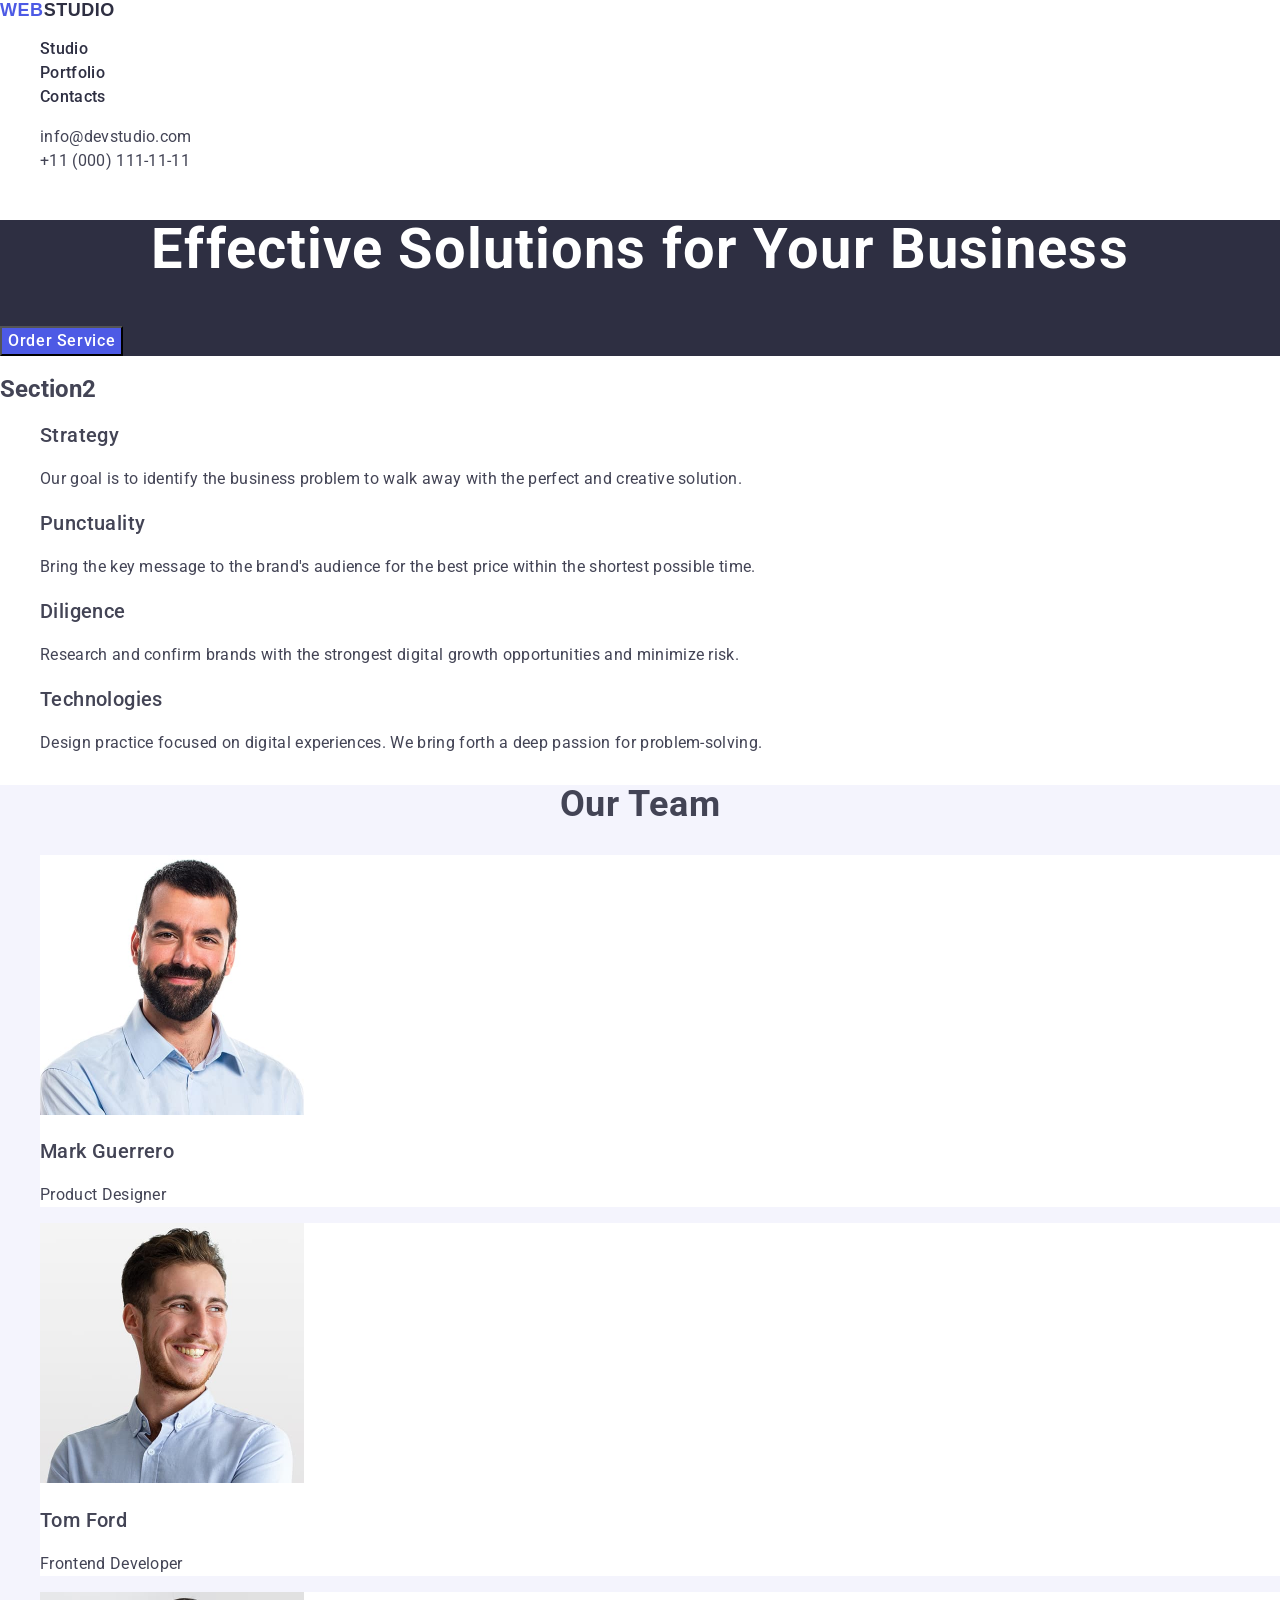
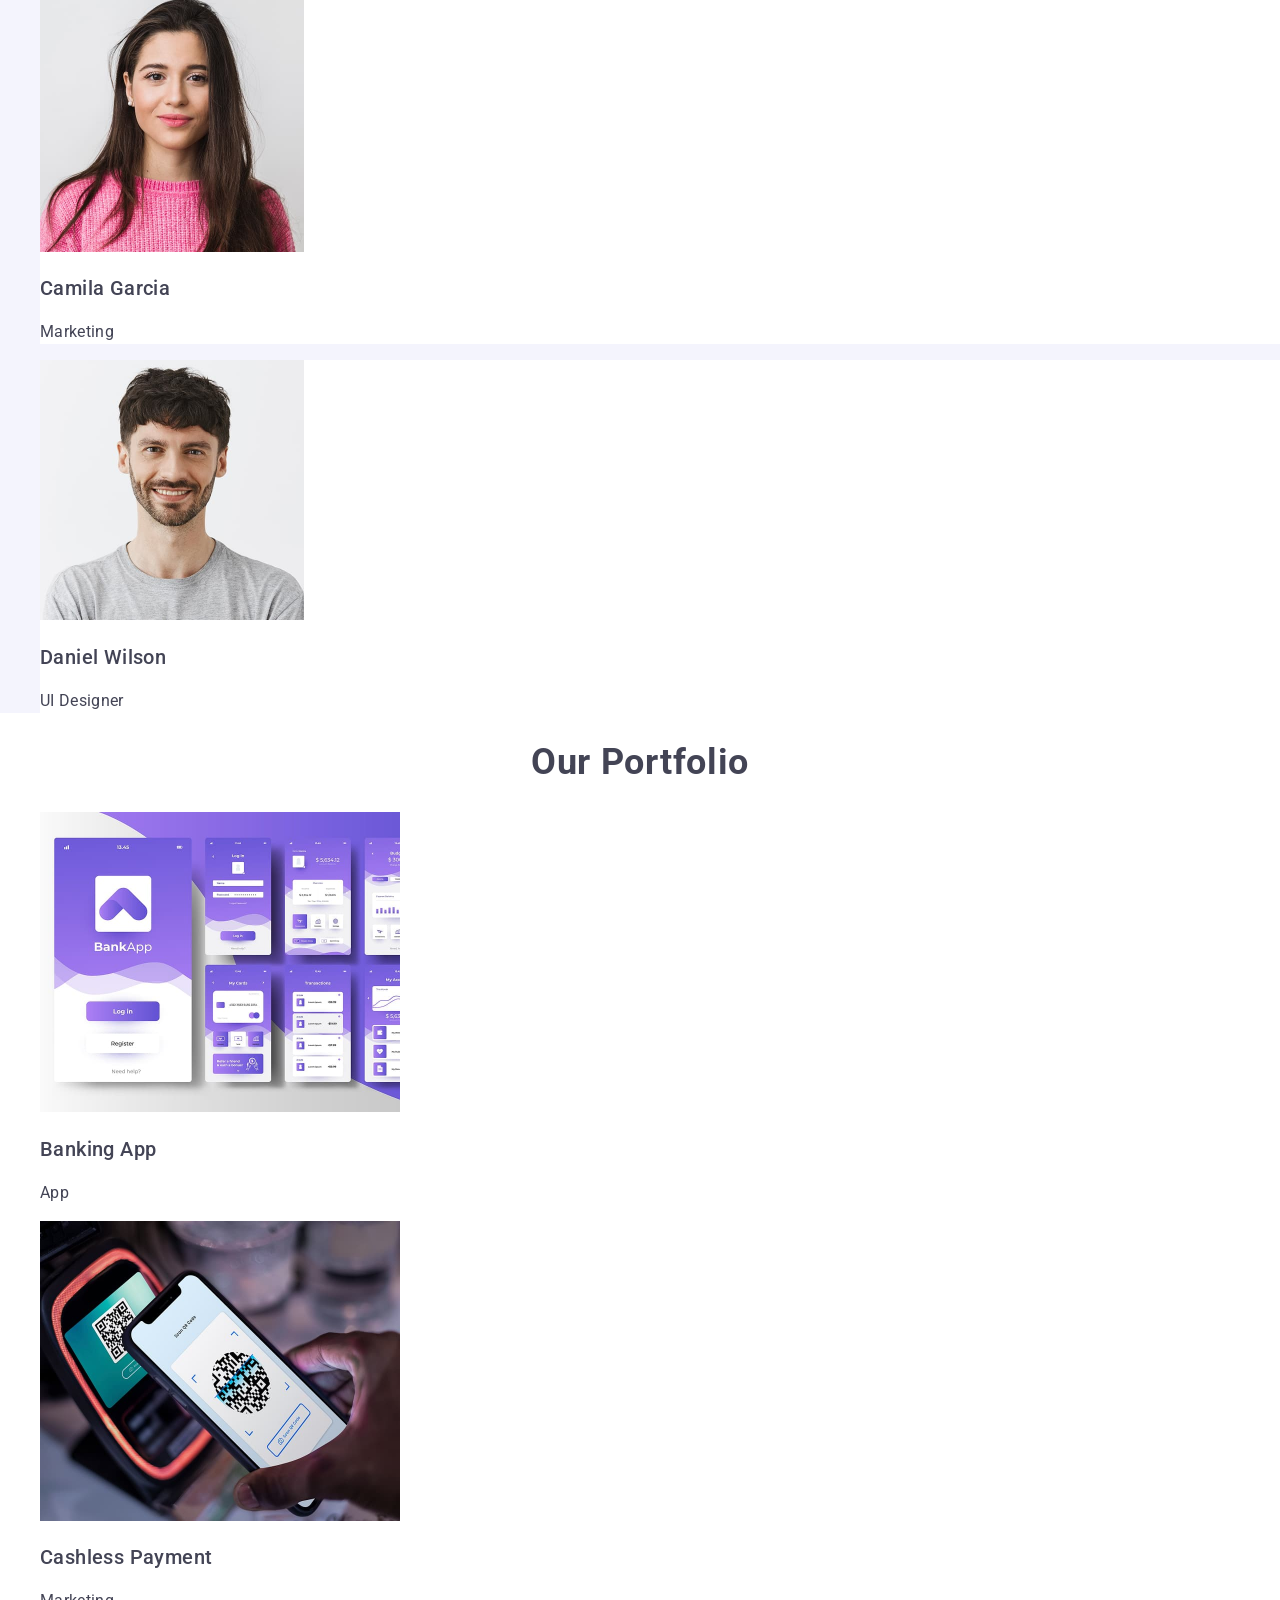
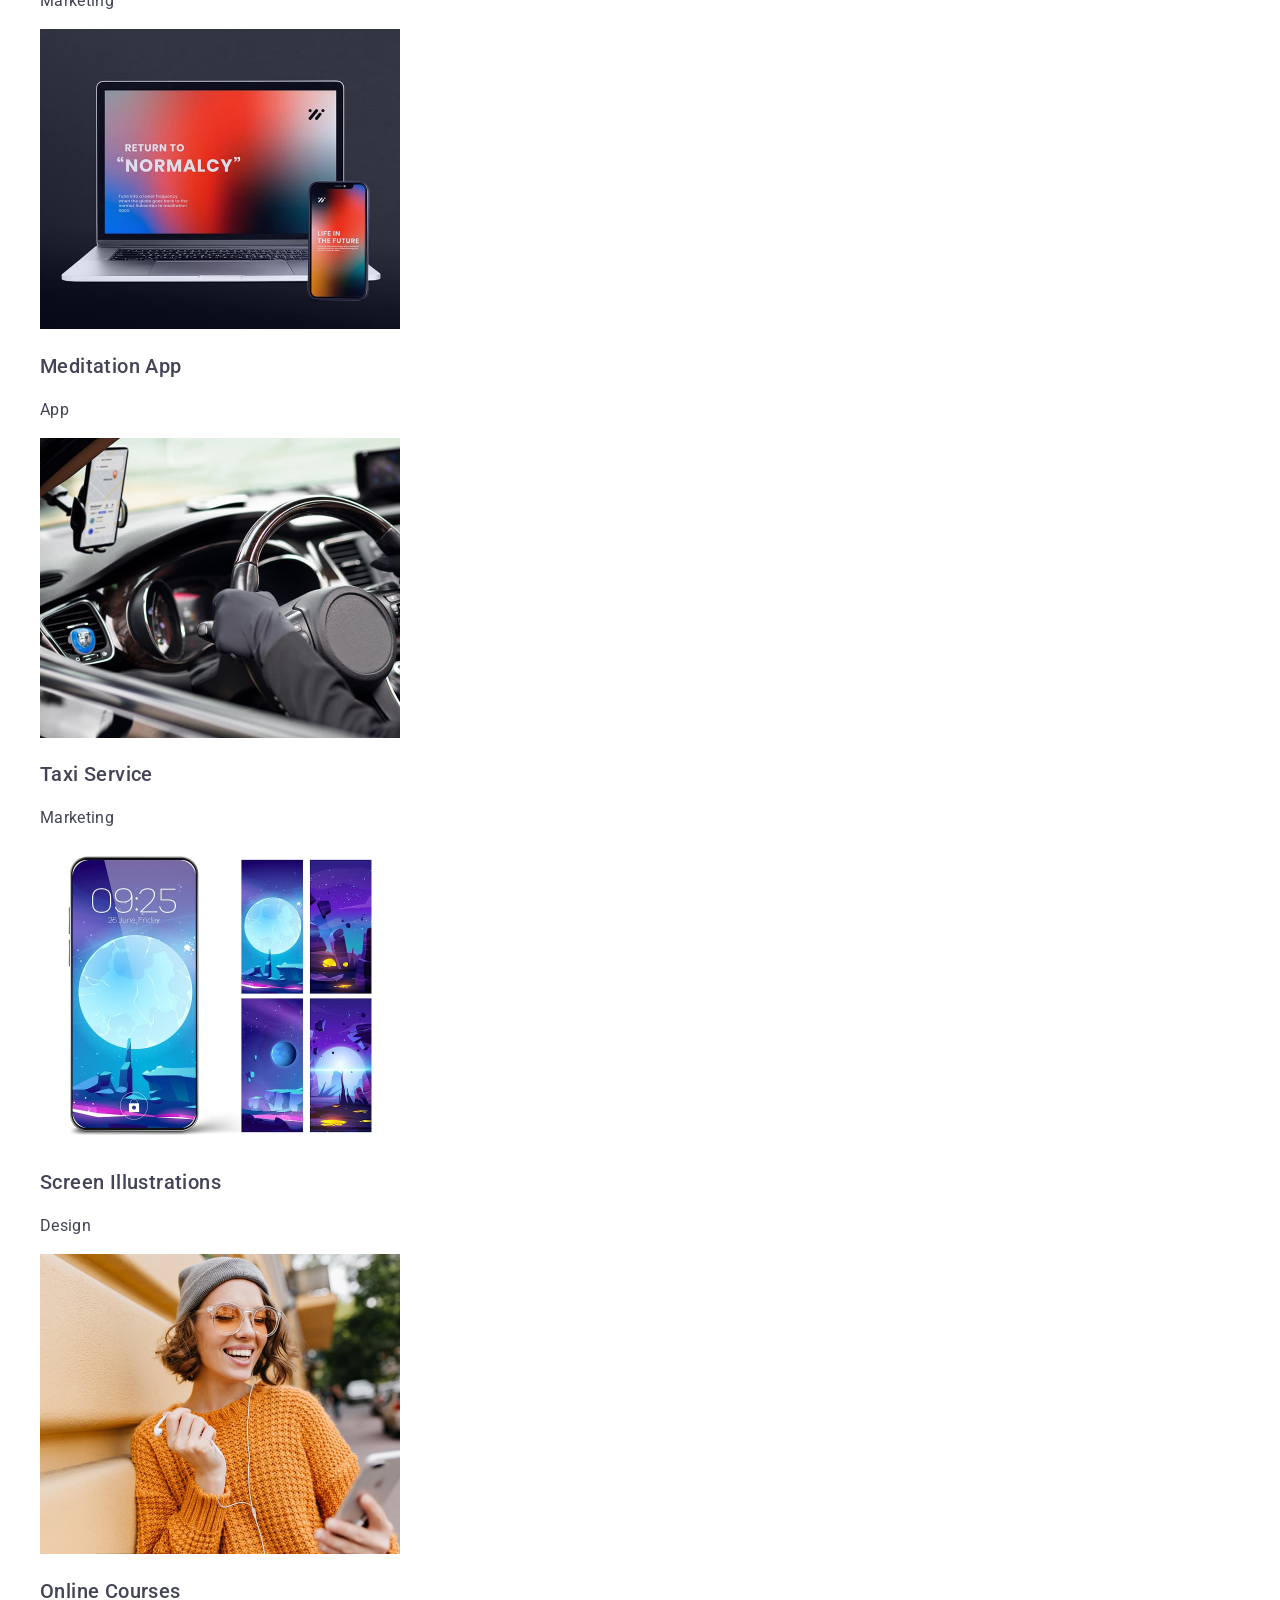
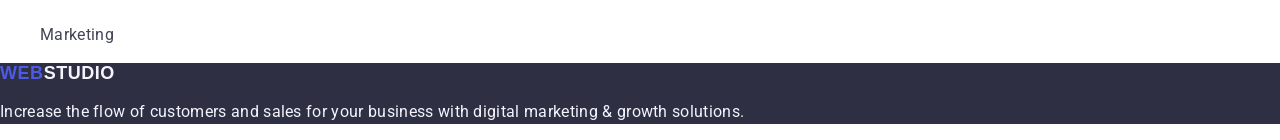
==== commit 39b6c64a: "fix error" ====
--- a/index.html
+++ b/index.html
@@ -22,20 +22,20 @@
   <body>
     <header>
       <nav>
-        <a class="logo" href="./index.html"><span class="logo-span">Web</span>Studio</a>
+        <a class="logo" href="./index.html">Web<span class="logo-span">Studio</span></a>
         <ul class="menu">
           <li class="menu-item">
             <a class="menu-item-link" href="./index.html">Studio</a>
           </li>
           <li>
-            <a class="menu-item-link" href="#">Portfolio</a>
+            <a class="menu-item-link" href="">Portfolio</a>
           </li>
           <li>
-            <a class="menu-item-link" href="#">Contacts</a>
+            <a class="menu-item-link" href="">Contacts</a>
           </li>
         </ul>
       </nav>
-      <address>
+      <address class="header-address">
         <ul class="menu-address">
           <li class="menu-address-item">
             <a class="menu-address-item-link" href="mailto:info@devstudio.com"
@@ -148,7 +148,7 @@
       </section>
     </main>
     <footer class="footer-section">
-      <a class="logo-footer" href="./index.html"><span class="logo-footer-span">Web</span>Studio</a>
+      <a class="logo-footer" href="./index.html">Web<span class="logo-footer-span">Studio</span></a>
       <p class="footer-text">
         Increase the flow of customers and sales for your business with digital marketing & growth
         solutions.
--- a/css/styles.css
+++ b/css/styles.css
@@ -1,7 +1,7 @@
 body {
     font-family: "Roboto", sans-serif;
     background-color: #fff;
-    color: #2E2F42;
+    color: #434455;
 }
 
 a {
@@ -18,23 +18,23 @@
 }
 
 .logo {
-    font-family: Raleway;
+    font-family: "Raleway", sans-serif;
     font-size: 18px;
     font-weight: 700;
-    line-height: 1.16;
+    line-height: 1.17;
     letter-spacing: 0.54px;
     text-transform: uppercase;
-    color: #2E2F42;
+    color: #4D5AE5;
 }
 
 .logo-span {
-    color: #4D5AE5;
+    color: #2E2F42;
 }
 
 .menu-item-link {
     font-size: 16px;
     font-weight: 500;
-    line-height: 1.15;
+    line-height: 1.5;
     letter-spacing: 0.32px;
     color: #2E2F42;
 }
@@ -42,6 +42,10 @@
 .menu-item-link:hover,
 .menu-item-link:focus {
     color: #404BBF;
+}
+
+.header-address {
+    font-style: normal
 }
 
 .menu-address {
@@ -74,9 +78,11 @@
 }
 
 .hero-button {
-    border-radius: 4px;
+    font-weight: 500;
+    font-size: 16px;
+    line-height: 1.5;
+    letter-spacing: 0.04em;
     background-color: #4D5AE5;
-    box-shadow: 0px 4px 4px 0px rgba(0, 0, 0, 0.15);
     color: #fff;
 }
 
@@ -96,6 +102,7 @@
     font-size: 16px;
     line-height: 1.5;
     letter-spacing: 0.32px;
+    color: #434455;
 }
 
 .team {
@@ -108,6 +115,11 @@
     font-weight: 700;
     line-height: 1.11;
     letter-spacing: 0.72px;
+    text-transform: capitalize;
+}
+
+.menu-team-list {
+    background-color: #FFFFFF;
 }
 
 .menu-team-list-title {
@@ -121,7 +133,7 @@
 .menu-team-list-text {
     color: #434455;
     font-size: 16px;
-    line-height: 1.2;
+    line-height: 1.5;
     letter-spacing: 0.32px;
 }
 
@@ -131,6 +143,7 @@
     font-weight: 700;
     line-height: 1.11;
     letter-spacing: 0.72px;
+    text-transform: capitalize;
 }
 
 .menu-portfolio-list-title {
@@ -152,17 +165,17 @@
 }
 
 .logo-footer {
-    color: #F4F4FD;
-    font-family: Raleway;
+    color: #4D5AE5;
+    font-family: "Raleway", sans-serif;
     font-size: 18px;
     font-weight: 700;
-    line-height: 1.16;
+    line-height: 1.17;
     letter-spacing: 0.54px;
     text-transform: uppercase;
 }
 
 .logo-footer-span {
-    color: #4D5AE5;
+    color: #F4F4FD;
 }
 
 .footer-text {
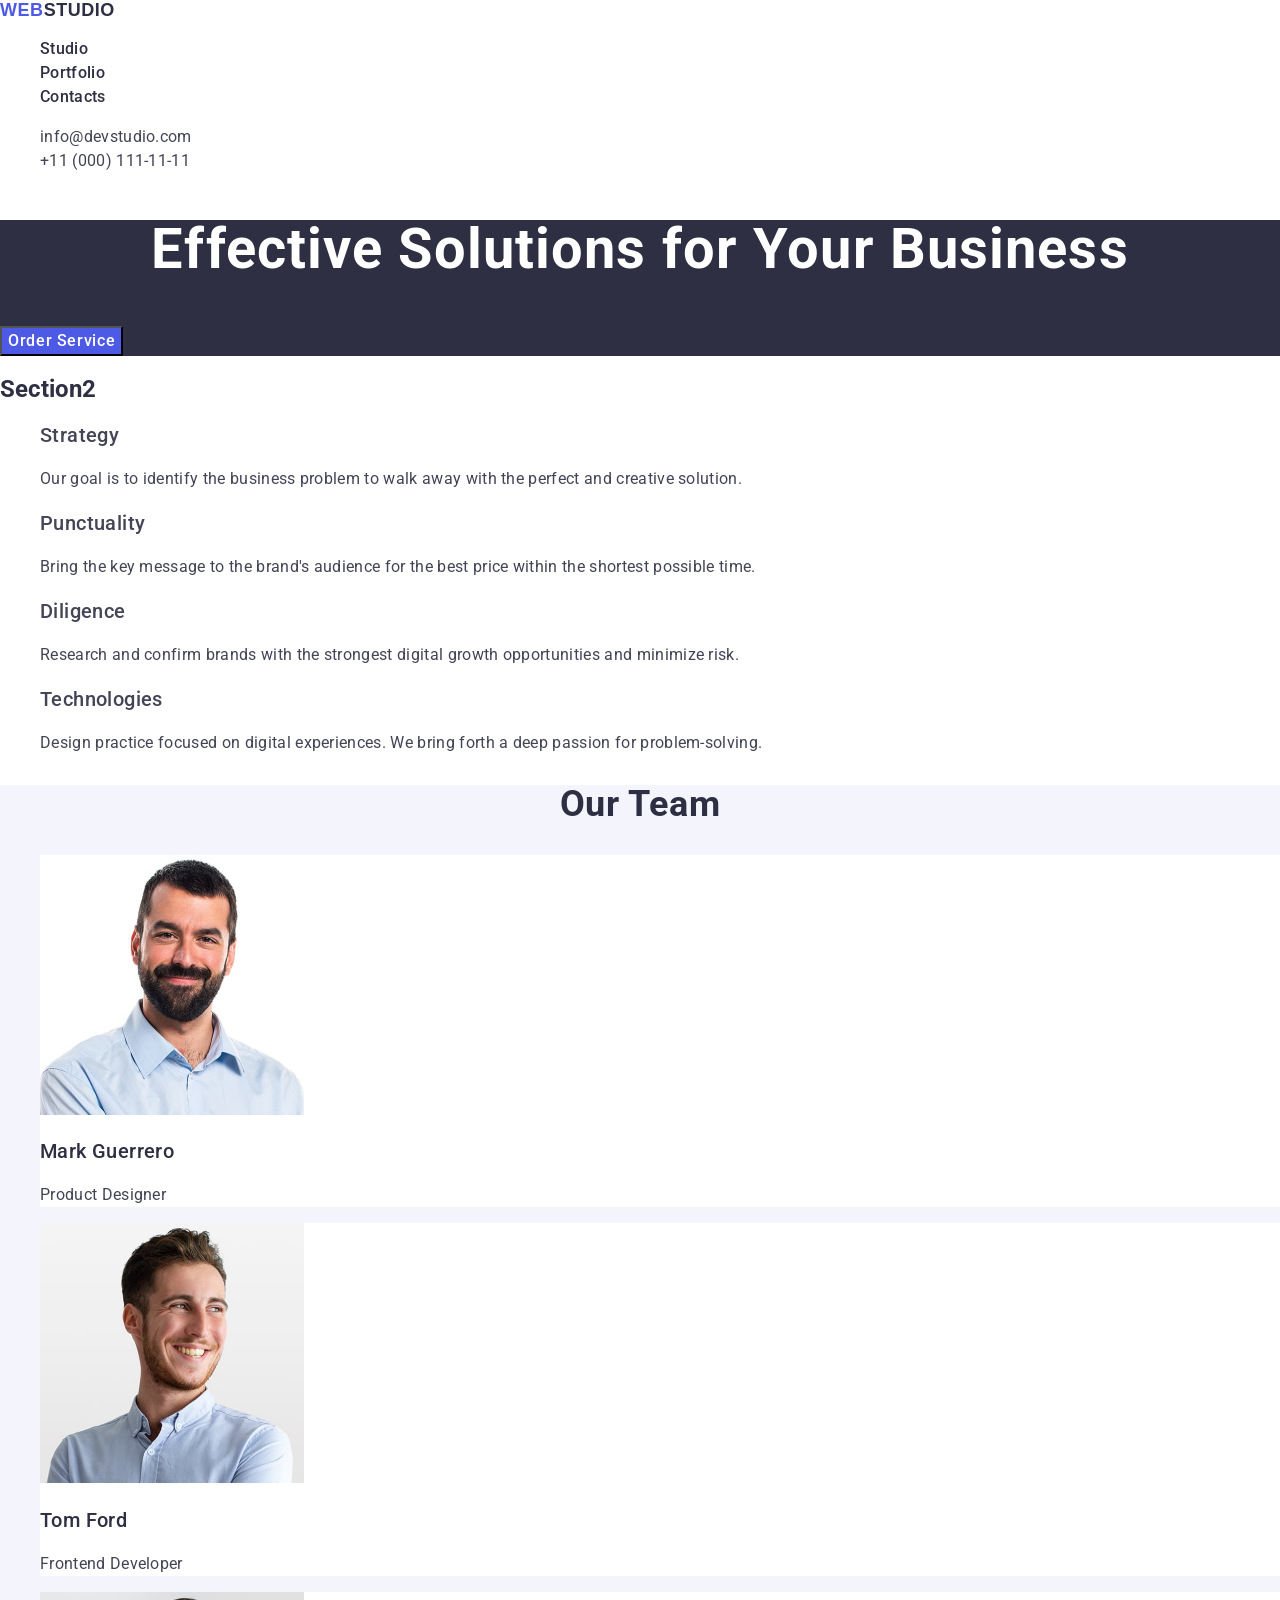
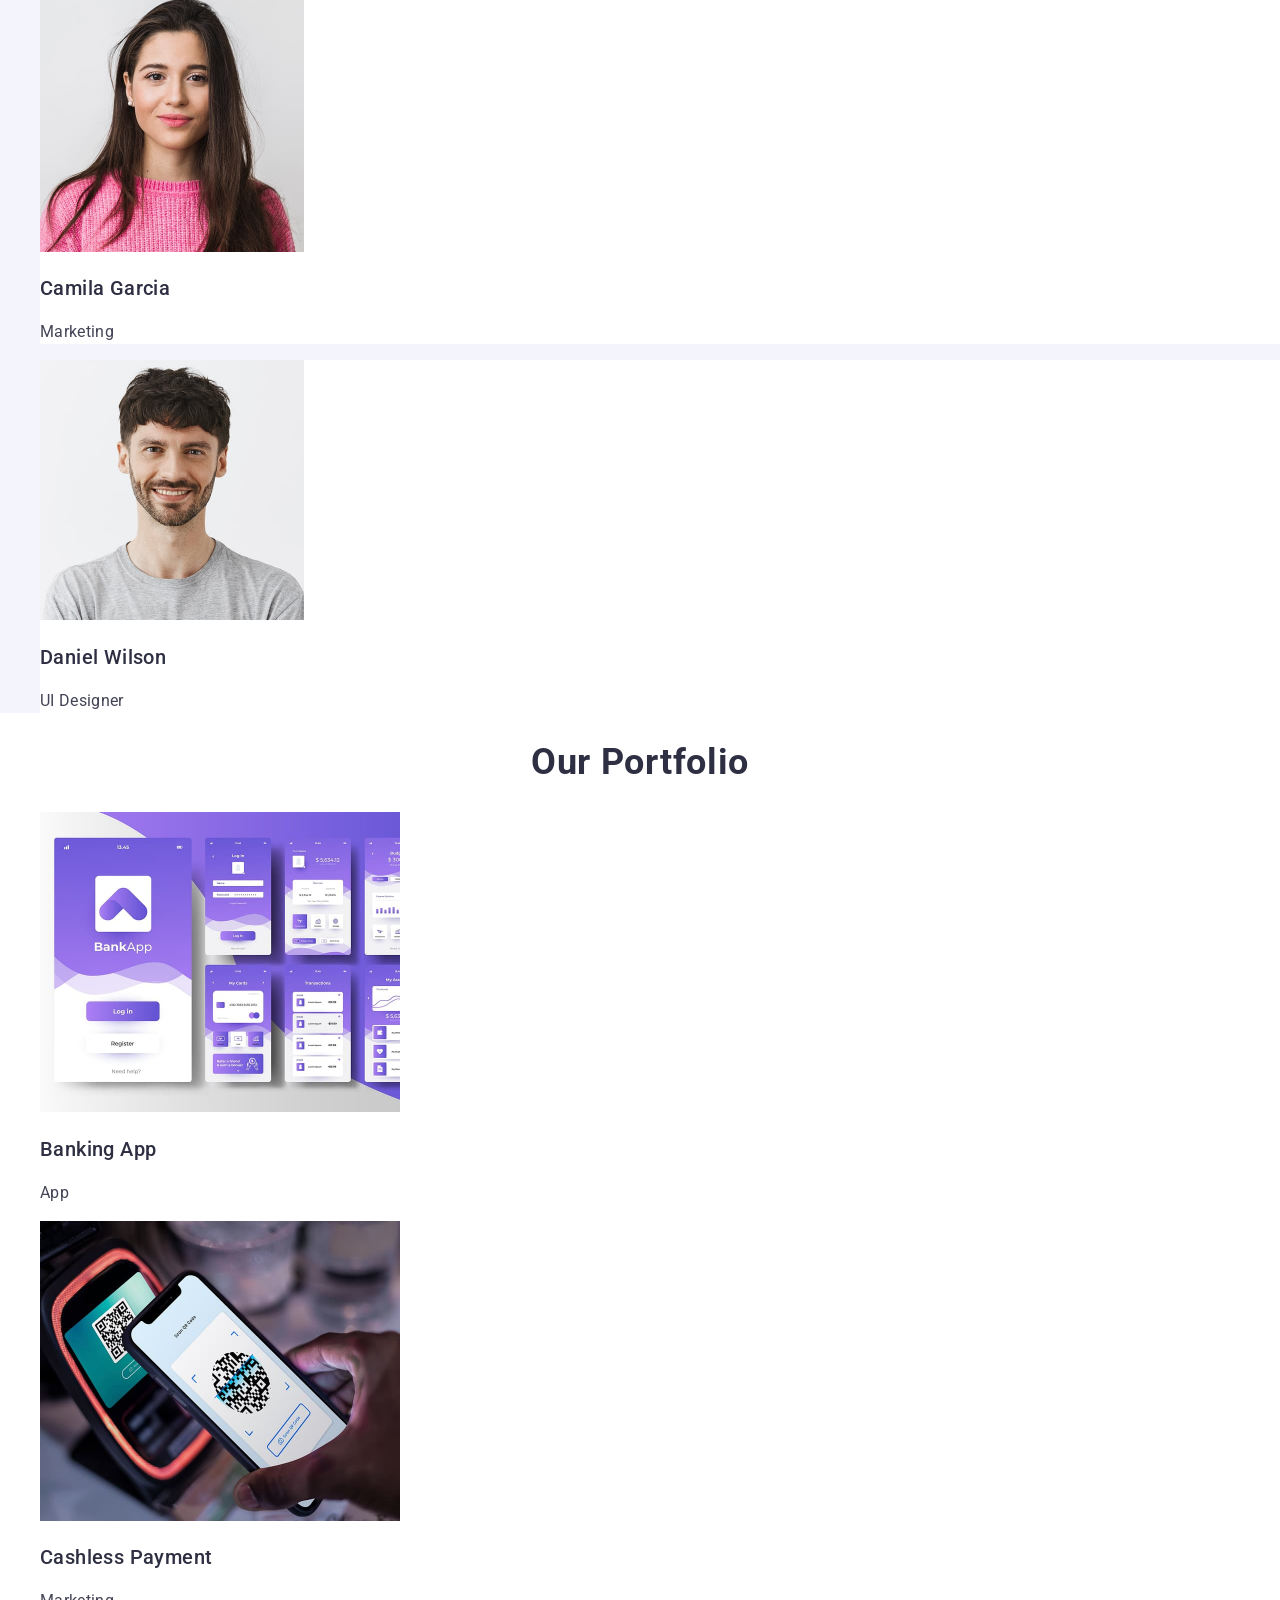
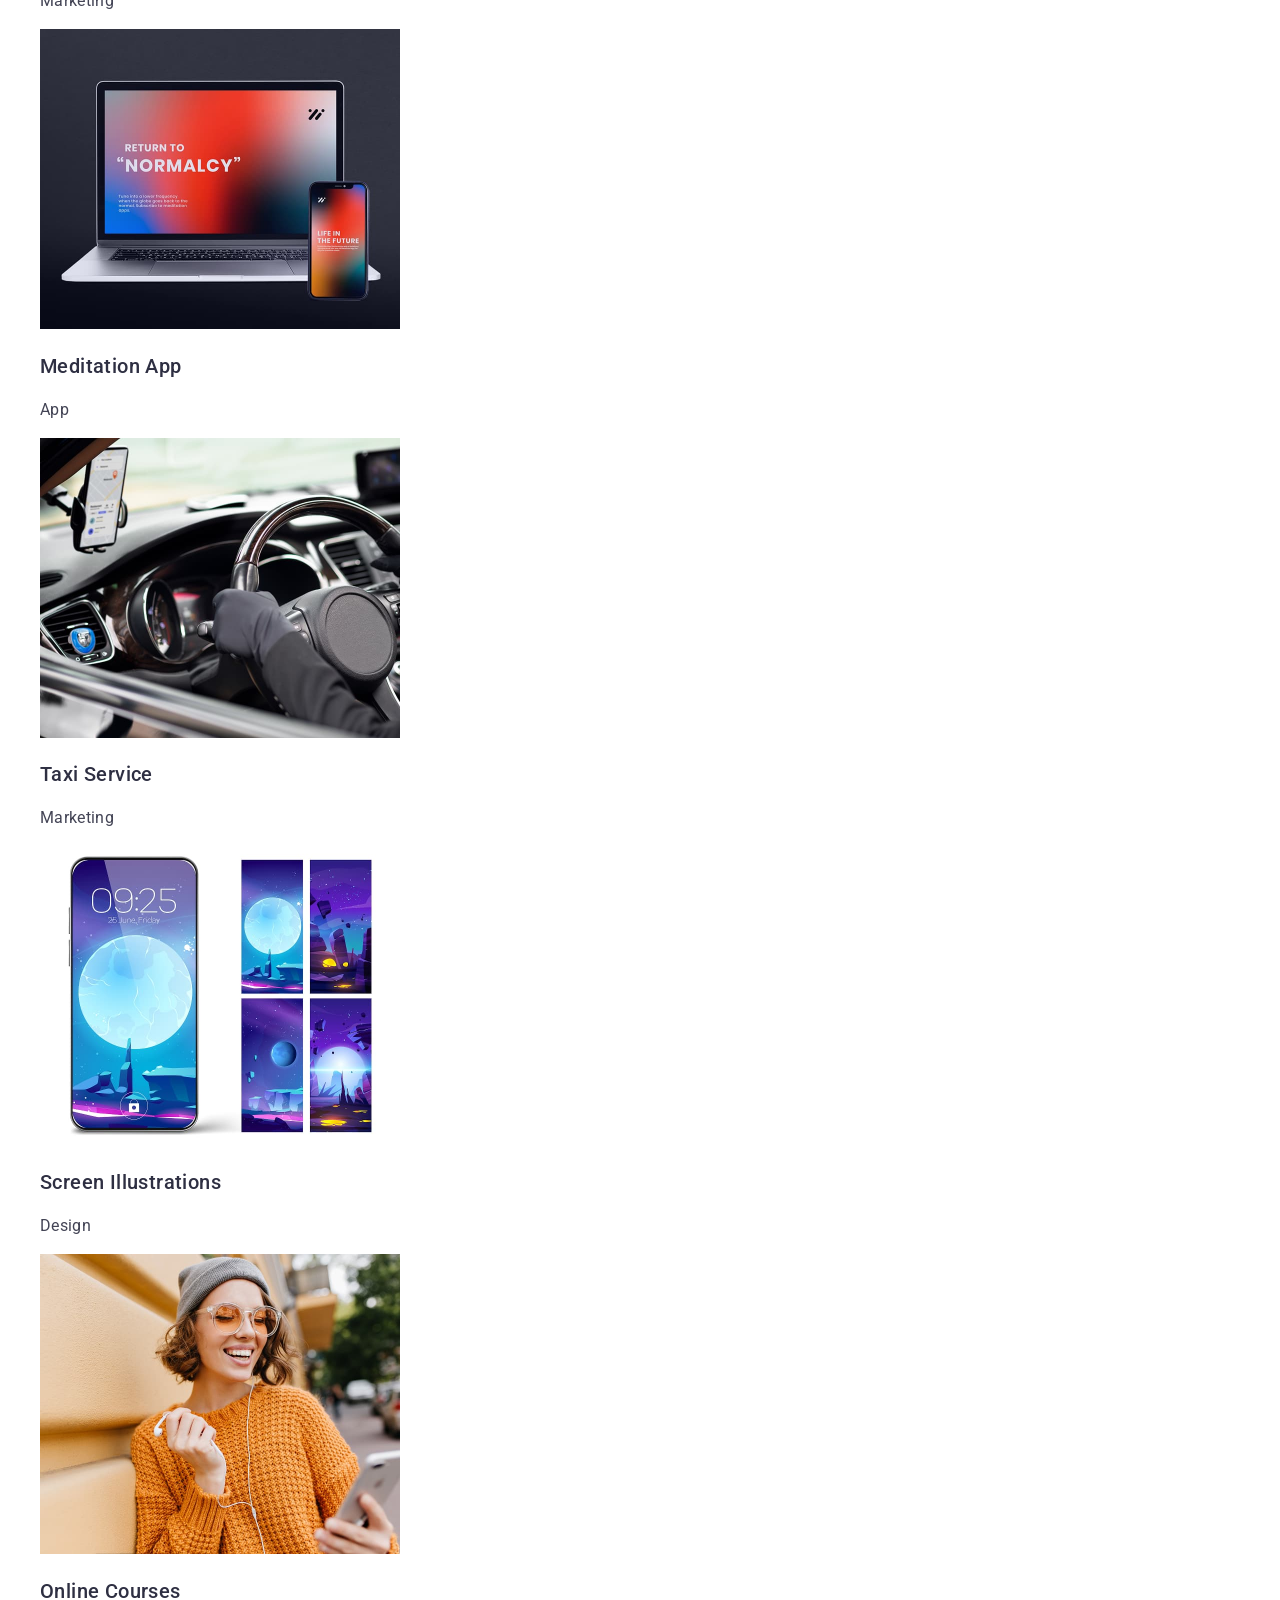
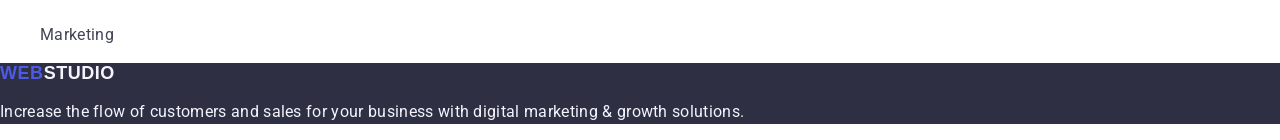
==== commit f159dd8e: "fis error" ====
--- a/index.html
+++ b/index.html
@@ -54,7 +54,7 @@
         <button class="hero-button" type="button">Order Service</button>
       </section>
       <section>
-        <h2>Section2</h2>
+        <h2 class="section-title">Section2</h2>
         <ul class="menu-section">
           <li class="menu-section-item">
             <h3 class="menu-section-item-title">Strategy</h3>
--- a/css/styles.css
+++ b/css/styles.css
@@ -91,6 +91,10 @@
     background-color: #404BBF;
 }
 
+.section-title {
+    color: #2e2f42;
+}
+
 .menu-section-item-title {
     font-size: 20px;
     font-weight: 500;
@@ -116,6 +120,7 @@
     line-height: 1.11;
     letter-spacing: 0.72px;
     text-transform: capitalize;
+    color: #2e2f42;
 }
 
 .menu-team-list {
@@ -128,6 +133,7 @@
     font-weight: 500;
     line-height: 1.2;
     letter-spacing: 0.4px;
+    color: #2e2f42;
 }
 
 .menu-team-list-text {
@@ -144,6 +150,7 @@
     line-height: 1.11;
     letter-spacing: 0.72px;
     text-transform: capitalize;
+    color: #2e2f42;
 }
 
 .menu-portfolio-list-title {
@@ -151,6 +158,7 @@
     font-weight: 500;
     line-height: 1.2;
     letter-spacing: 0.4px;
+    color: #2e2f42;
 }
 
 .menu-portfolio-list-text {
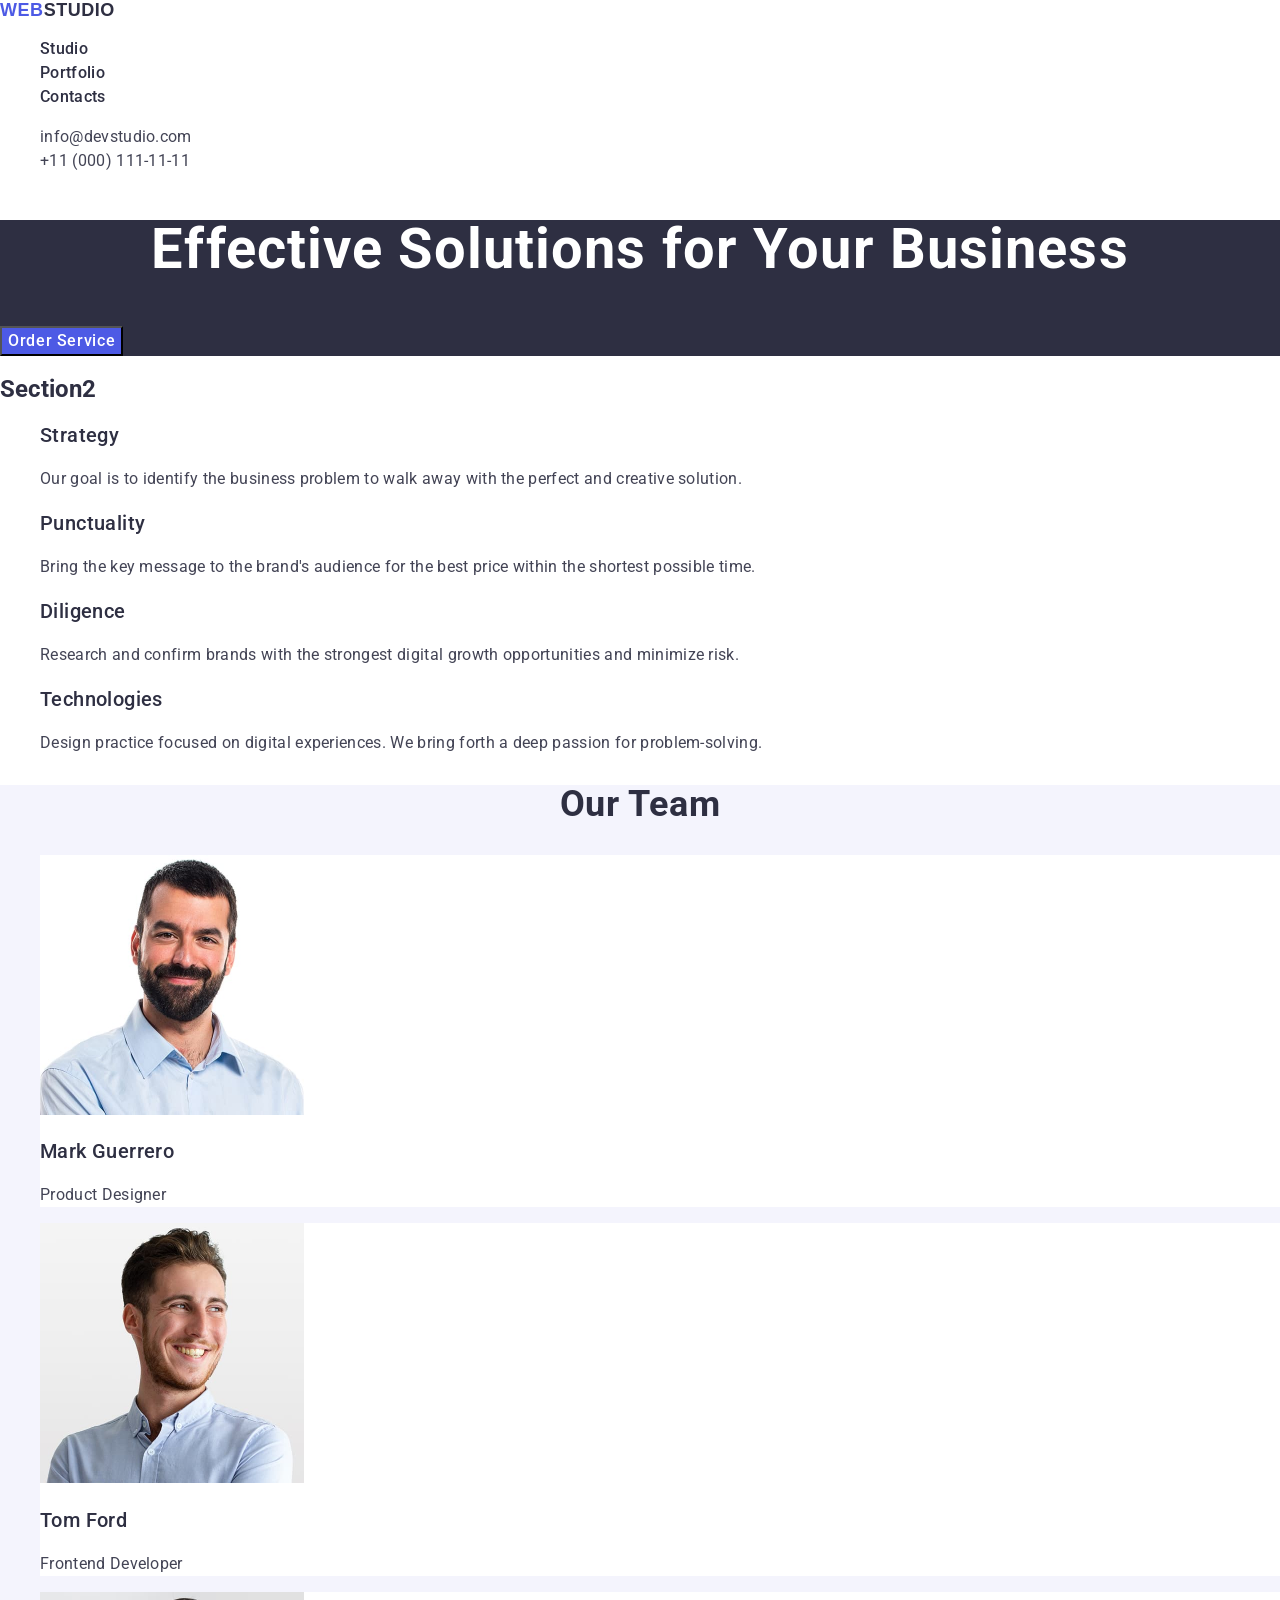
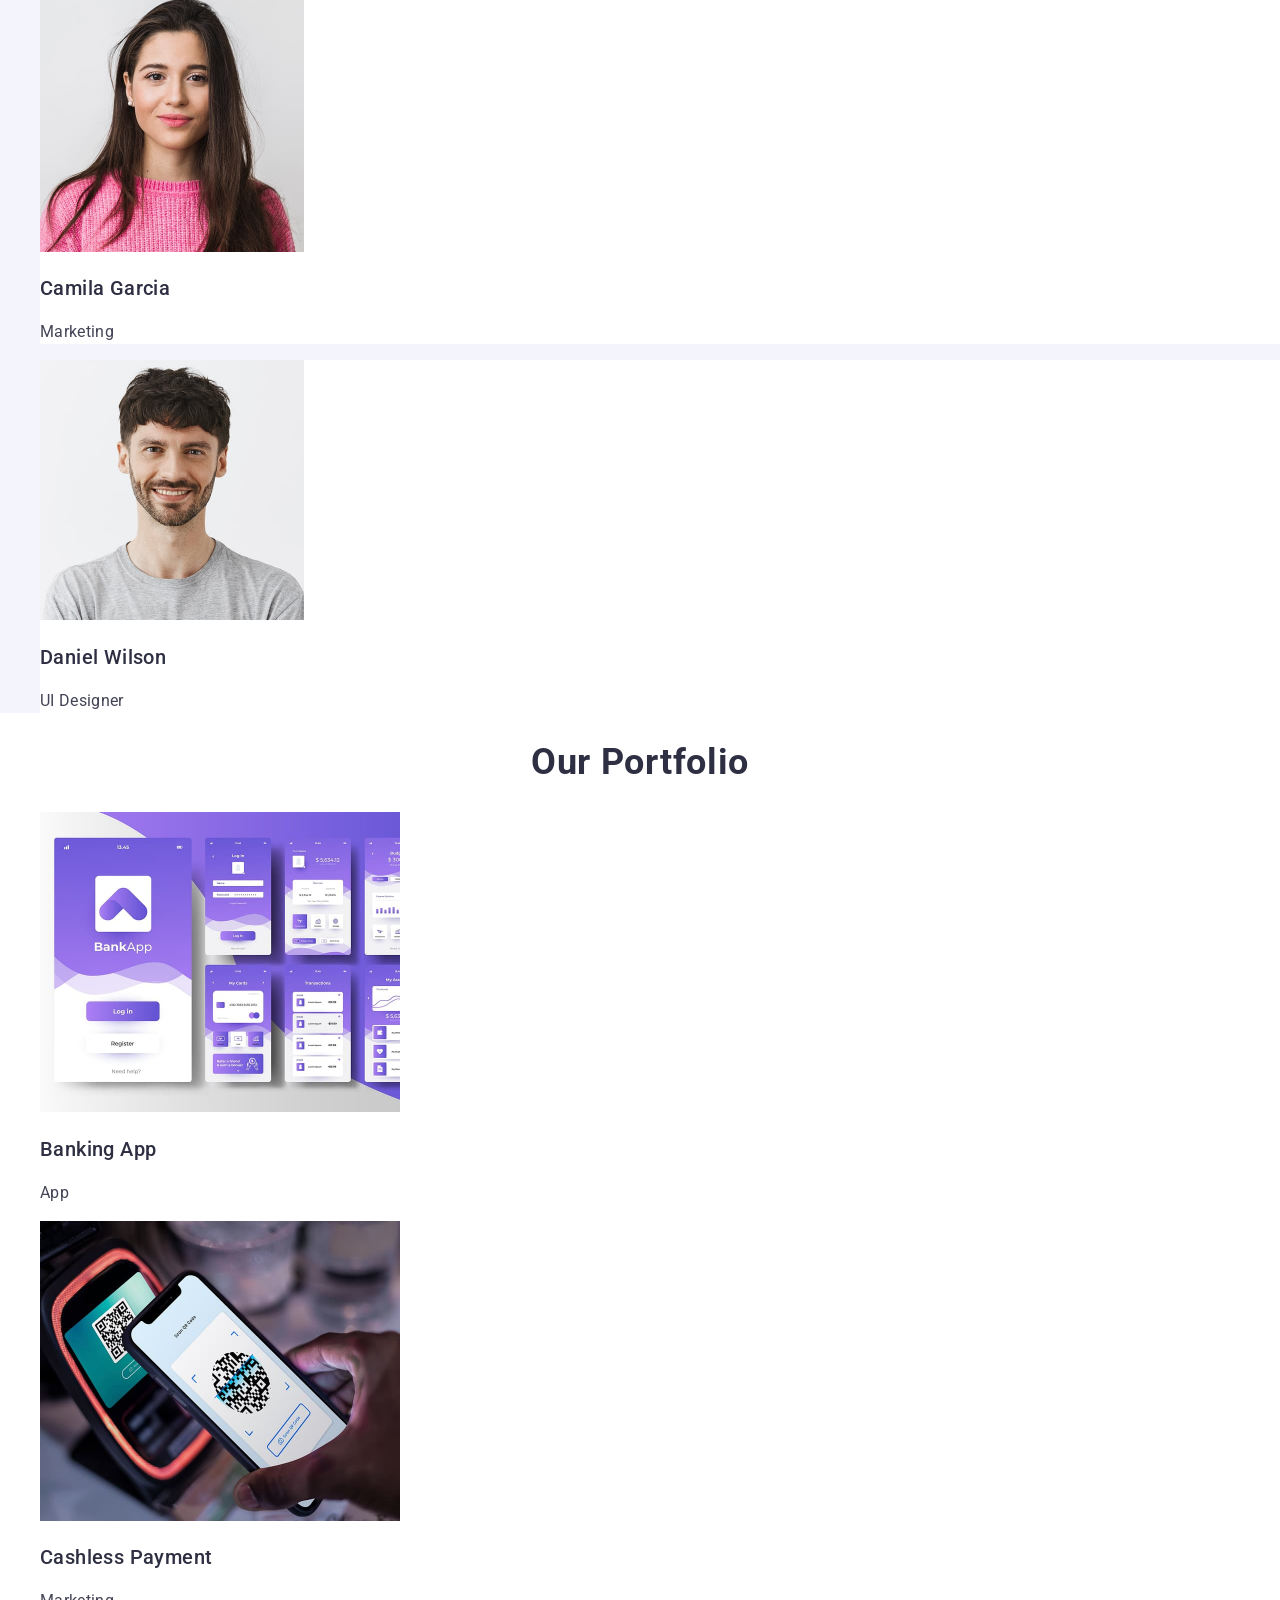
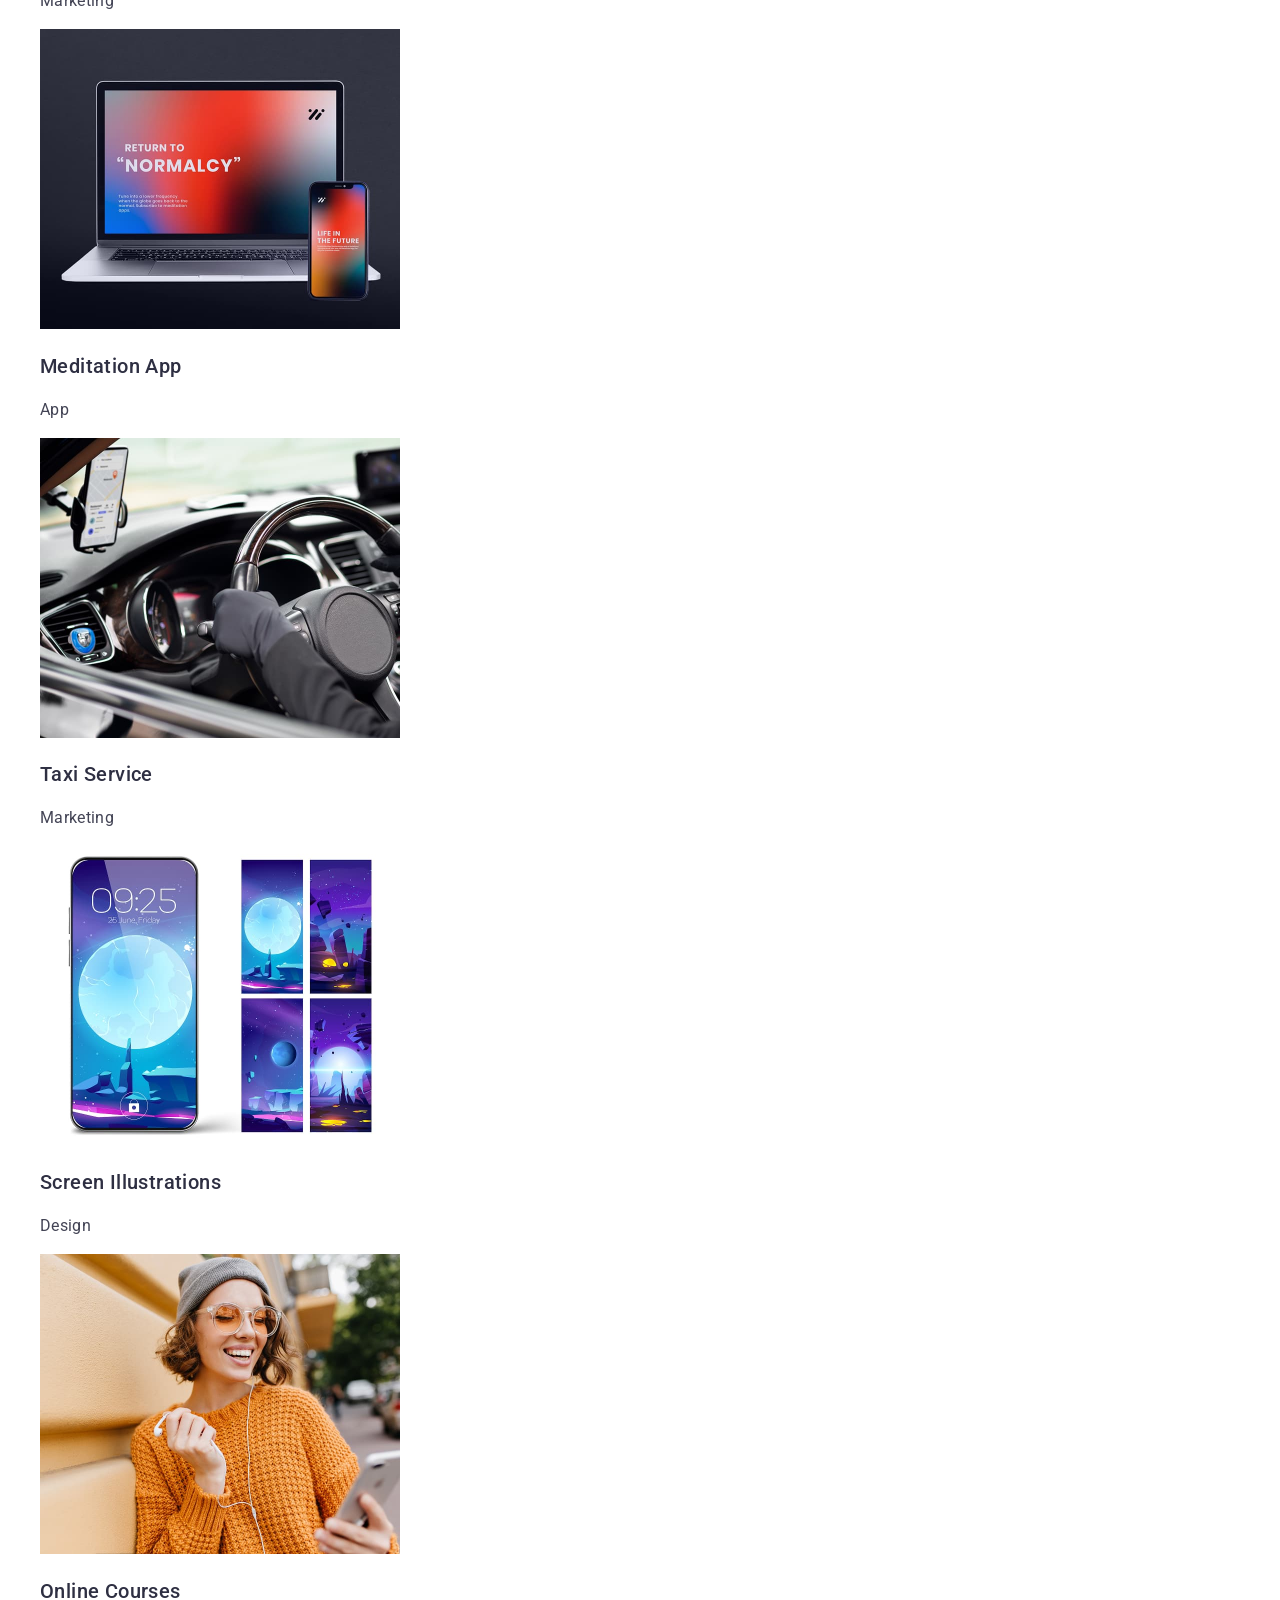
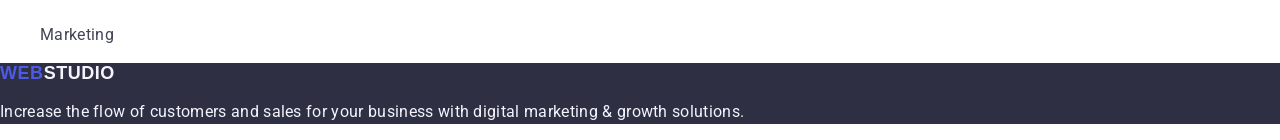
==== commit 2fbac676: "wsl" ====
--- a/index.html
+++ b/index.html
@@ -1,158 +1,158 @@
-<!DOCTYPE html>
-<html lang="en">
-  <head>
-    <meta charset="UTF-8" />
-    <meta name="viewport" content="width=device-width, initial-scale=1.0" />
-    <link rel="preconnect" href="https://fonts.googleapis.com" />
-    <link rel="preconnect" href="https://fonts.gstatic.com" crossorigin />
-    <link
-      href="https://fonts.googleapis.com/css2?family=Raleway:ital,wght@0,700;1,700&family=Roboto:wght@100..900&display=swap"
-      rel="stylesheet"
-    />
-    <link
-      rel="stylesheet"
-      href="https://cdnjs.cloudflare.com/ajax/libs/modern-normalize/3.0.1/modern-normalize.css"
-      integrity="sha512-gnAN+RgTMylunXI7AMg+PtcUGpKZFkZJoFIkAWvdPFRrFJz3p2tx4+9xbjILRfN7CzoViMgS8vSf06fSQzWZjA=="
-      crossorigin="anonymous"
-      referrerpolicy="no-referrer"
-    />
-    <link rel="stylesheet" href="./css/styles.css" />
-    <title>Studio</title>
-  </head>
-  <body>
-    <header>
-      <nav>
-        <a class="logo" href="./index.html">Web<span class="logo-span">Studio</span></a>
-        <ul class="menu">
-          <li class="menu-item">
-            <a class="menu-item-link" href="./index.html">Studio</a>
-          </li>
-          <li>
-            <a class="menu-item-link" href="">Portfolio</a>
-          </li>
-          <li>
-            <a class="menu-item-link" href="">Contacts</a>
-          </li>
-        </ul>
-      </nav>
-      <address class="header-address">
-        <ul class="menu-address">
-          <li class="menu-address-item">
-            <a class="menu-address-item-link" href="mailto:info@devstudio.com"
-              >info@devstudio.com</a
-            >
-          </li>
-          <li class="menu-address-item">
-            <a class="menu-address-item-link" href="tel:+110001111111">+11 (000) 111-11-11</a>
-          </li>
-        </ul>
-      </address>
-    </header>
-    <main>
-      <section class="hero">
-        <h1 class="hero-title">Effective Solutions for Your Business</h1>
-        <button class="hero-button" type="button">Order Service</button>
-      </section>
-      <section>
-        <h2 class="section-title">Section2</h2>
-        <ul class="menu-section">
-          <li class="menu-section-item">
-            <h3 class="menu-section-item-title">Strategy</h3>
-            <p class="menu-section-item-text">
-              Our goal is to identify the business problem to walk away with the perfect and
-              creative solution.
-            </p>
-          </li>
-          <li class="menu-section-item">
-            <h3 class="menu-section-item-title">Punctuality</h3>
-            <p class="menu-section-item-text">
-              Bring the key message to the brand's audience for the best price within the shortest
-              possible time.
-            </p>
-          </li>
-          <li class="menu-section-item">
-            <h3 class="menu-section-item-title">Diligence</h3>
-            <p class="menu-section-item-text">
-              Research and confirm brands with the strongest digital growth opportunities and
-              minimize risk.
-            </p>
-          </li>
-          <li class="menu-section-item">
-            <h3 class="menu-section-item-title">Technologies</h3>
-            <p class="menu-section-item-text">
-              Design practice focused on digital experiences. We bring forth a deep passion for
-              problem-solving.
-            </p>
-          </li>
-        </ul>
-      </section>
-      <section class="team">
-        <h2 class="team-title">Our Team</h2>
-        <ul class="menu-team">
-          <li class="menu-team-list">
-            <img src="./images/mark_guerrero.jpg" alt="Product Designer" width="264" />
-            <h3 class="menu-team-list-title">Mark Guerrero</h3>
-            <p class="menu-team-list-text">Product Designer</p>
-          </li>
-          <li class="menu-team-list">
-            <img src="./images/tom_ford.jpg" alt="Frontend Developer" width="264" />
-            <h3 class="menu-team-list-title">Tom Ford</h3>
-            <p class="menu-team-list-text">Frontend Developer</p>
-          </li>
-          <li class="menu-team-list">
-            <img src="./images/camila_garcia.jpg" alt="Marketing" width="264" />
-            <h3 class="menu-team-list-title">Camila Garcia</h3>
-            <p class="menu-team-list-text">Marketing</p>
-          </li>
-          <li class="menu-team-list">
-            <img src="./images/daniel_wilson.jpg" alt="UI Designer" width="264" />
-            <h3 class="menu-team-list-title">Daniel Wilson</h3>
-            <p class="menu-team-list-text">UI Designer</p>
-          </li>
-        </ul>
-      </section>
-      <section class="portfolio">
-        <h2 class="portfolio-title">Our Portfolio</h2>
-        <ul class="menu-portfolio">
-          <li class="menu-portfolio-list">
-            <img src="./images/banking_app.jpg" alt="App" width="360" />
-            <h3 class="menu-portfolio-list-title">Banking App</h3>
-            <p class="menu-portfolio-list-text">App</p>
-          </li>
-          <li class="menu-portfolio-list">
-            <img src="./images/cashless_payment.jpg" alt="Marketing" width="360" />
-            <h3 class="menu-portfolio-list-title">Cashless Payment</h3>
-            <p class="menu-portfolio-list-text">Marketing</p>
-          </li>
-          <li class="menu-portfolio-list">
-            <img src="./images/meditation_app.jpg" alt="App" width="360" />
-            <h3 class="menu-portfolio-list-title">Meditation App</h3>
-            <p class="menu-portfolio-list-text">App</p>
-          </li>
-          <li>
-            <img src="./images/taxi_service.jpg" alt="Marketing" width="360" />
-            <h3 class="menu-portfolio-list-title">Taxi Service</h3>
-            <p class="menu-portfolio-list-text">Marketing</p>
-          </li>
-          <li class="menu-portfolio-list">
-            <img src="./images/screen_illustrations.jpg" alt="Design" width="360" />
-            <h3 class="menu-portfolio-list-title">Screen Illustrations</h3>
-            <p class="menu-portfolio-list-text">Design</p>
-          </li>
-          <li class="menu-portfolio-list">
-            <img src="./images/online_courses.jpg" alt="Marketing" width="360" />
-            <h3 class="menu-portfolio-list-title">Online Courses</h3>
-            <p class="menu-portfolio-list-text">Marketing</p>
-          </li>
-        </ul>
-      </section>
-    </main>
-    <footer class="footer-section">
-      <a class="logo-footer" href="./index.html">Web<span class="logo-footer-span">Studio</span></a>
-      <p class="footer-text">
-        Increase the flow of customers and sales for your business with digital marketing & growth
-        solutions.
-      </p>
-    </footer>
-  </body>
-</html>
+<!DOCTYPE html>
+<html lang="en">
+  <head>
+    <meta charset="UTF-8" />
+    <meta name="viewport" content="width=device-width, initial-scale=1.0" />
+    <link rel="preconnect" href="https://fonts.googleapis.com" />
+    <link rel="preconnect" href="https://fonts.gstatic.com" crossorigin />
+    <link
+      href="https://fonts.googleapis.com/css2?family=Raleway:ital,wght@0,700;1,700&family=Roboto:wght@100..900&display=swap"
+      rel="stylesheet"
+    />
+    <link
+      rel="stylesheet"
+      href="https://cdnjs.cloudflare.com/ajax/libs/modern-normalize/3.0.1/modern-normalize.css"
+      integrity="sha512-gnAN+RgTMylunXI7AMg+PtcUGpKZFkZJoFIkAWvdPFRrFJz3p2tx4+9xbjILRfN7CzoViMgS8vSf06fSQzWZjA=="
+      crossorigin="anonymous"
+      referrerpolicy="no-referrer"
+    />
+    <link rel="stylesheet" href="./css/styles.css" />
+    <title>Studio</title>
+  </head>
+  <body>
+    <header>
+      <nav>
+        <a class="logo" href="./index.html">Web<span class="logo-span">Studio</span></a>
+        <ul class="menu">
+          <li class="menu-item">
+            <a class="menu-item-link" href="./index.html">Studio</a>
+          </li>
+          <li>
+            <a class="menu-item-link" href="">Portfolio</a>
+          </li>
+          <li>
+            <a class="menu-item-link" href="">Contacts</a>
+          </li>
+        </ul>
+      </nav>
+      <address class="header-address">
+        <ul class="menu-address">
+          <li class="menu-address-item">
+            <a class="menu-address-item-link" href="mailto:info@devstudio.com"
+              >info@devstudio.com</a
+            >
+          </li>
+          <li class="menu-address-item">
+            <a class="menu-address-item-link" href="tel:+110001111111">+11 (000) 111-11-11</a>
+          </li>
+        </ul>
+      </address>
+    </header>
+    <main>
+      <section class="hero">
+        <h1 class="hero-title">Effective Solutions for Your Business</h1>
+        <button class="hero-button" type="button">Order Service</button>
+      </section>
+      <section>
+        <h2 class="section-title">Section2</h2>
+        <ul class="menu-section">
+          <li class="menu-section-item">
+            <h3 class="menu-section-item-title">Strategy</h3>
+            <p class="menu-section-item-text">
+              Our goal is to identify the business problem to walk away with the perfect and
+              creative solution.
+            </p>
+          </li>
+          <li class="menu-section-item">
+            <h3 class="menu-section-item-title">Punctuality</h3>
+            <p class="menu-section-item-text">
+              Bring the key message to the brand's audience for the best price within the shortest
+              possible time.
+            </p>
+          </li>
+          <li class="menu-section-item">
+            <h3 class="menu-section-item-title">Diligence</h3>
+            <p class="menu-section-item-text">
+              Research and confirm brands with the strongest digital growth opportunities and
+              minimize risk.
+            </p>
+          </li>
+          <li class="menu-section-item">
+            <h3 class="menu-section-item-title">Technologies</h3>
+            <p class="menu-section-item-text">
+              Design practice focused on digital experiences. We bring forth a deep passion for
+              problem-solving.
+            </p>
+          </li>
+        </ul>
+      </section>
+      <section class="team">
+        <h2 class="team-title">Our Team</h2>
+        <ul class="menu-team">
+          <li class="menu-team-list">
+            <img src="./images/mark_guerrero.jpg" alt="Product Designer" width="264" />
+            <h3 class="menu-team-list-title">Mark Guerrero</h3>
+            <p class="menu-team-list-text">Product Designer</p>
+          </li>
+          <li class="menu-team-list">
+            <img src="./images/tom_ford.jpg" alt="Frontend Developer" width="264" />
+            <h3 class="menu-team-list-title">Tom Ford</h3>
+            <p class="menu-team-list-text">Frontend Developer</p>
+          </li>
+          <li class="menu-team-list">
+            <img src="./images/camila_garcia.jpg" alt="Marketing" width="264" />
+            <h3 class="menu-team-list-title">Camila Garcia</h3>
+            <p class="menu-team-list-text">Marketing</p>
+          </li>
+          <li class="menu-team-list">
+            <img src="./images/daniel_wilson.jpg" alt="UI Designer" width="264" />
+            <h3 class="menu-team-list-title">Daniel Wilson</h3>
+            <p class="menu-team-list-text">UI Designer</p>
+          </li>
+        </ul>
+      </section>
+      <section class="portfolio">
+        <h2 class="portfolio-title">Our Portfolio</h2>
+        <ul class="menu-portfolio">
+          <li class="menu-portfolio-list">
+            <img src="./images/banking_app.jpg" alt="App" width="360" />
+            <h3 class="menu-portfolio-list-title">Banking App</h3>
+            <p class="menu-portfolio-list-text">App</p>
+          </li>
+          <li class="menu-portfolio-list">
+            <img src="./images/cashless_payment.jpg" alt="Marketing" width="360" />
+            <h3 class="menu-portfolio-list-title">Cashless Payment</h3>
+            <p class="menu-portfolio-list-text">Marketing</p>
+          </li>
+          <li class="menu-portfolio-list">
+            <img src="./images/meditation_app.jpg" alt="App" width="360" />
+            <h3 class="menu-portfolio-list-title">Meditation App</h3>
+            <p class="menu-portfolio-list-text">App</p>
+          </li>
+          <li>
+            <img src="./images/taxi_service.jpg" alt="Marketing" width="360" />
+            <h3 class="menu-portfolio-list-title">Taxi Service</h3>
+            <p class="menu-portfolio-list-text">Marketing</p>
+          </li>
+          <li class="menu-portfolio-list">
+            <img src="./images/screen_illustrations.jpg" alt="Design" width="360" />
+            <h3 class="menu-portfolio-list-title">Screen Illustrations</h3>
+            <p class="menu-portfolio-list-text">Design</p>
+          </li>
+          <li class="menu-portfolio-list">
+            <img src="./images/online_courses.jpg" alt="Marketing" width="360" />
+            <h3 class="menu-portfolio-list-title">Online Courses</h3>
+            <p class="menu-portfolio-list-text">Marketing</p>
+          </li>
+        </ul>
+      </section>
+    </main>
+    <footer class="footer-section">
+      <a class="logo-footer" href="./index.html">Web<span class="logo-footer-span">Studio</span></a>
+      <p class="footer-text">
+        Increase the flow of customers and sales for your business with digital marketing & growth
+        solutions.
+      </p>
+    </footer>
+  </body>
+</html>
--- a/css/styles.css
+++ b/css/styles.css
@@ -1,194 +1,195 @@
-body {
-    font-family: "Roboto", sans-serif;
-    background-color: #fff;
-    color: #434455;
-}
-
-a {
-    text-decoration: none;
-}
-
-ul,
-ol {
-    list-style-type: none;
-}
-
-button {
-    cursor: pointer;
-}
-
-.logo {
-    font-family: "Raleway", sans-serif;
-    font-size: 18px;
-    font-weight: 700;
-    line-height: 1.17;
-    letter-spacing: 0.54px;
-    text-transform: uppercase;
-    color: #4D5AE5;
-}
-
-.logo-span {
-    color: #2E2F42;
-}
-
-.menu-item-link {
-    font-size: 16px;
-    font-weight: 500;
-    line-height: 1.5;
-    letter-spacing: 0.32px;
-    color: #2E2F42;
-}
-
-.menu-item-link:hover,
-.menu-item-link:focus {
-    color: #404BBF;
-}
-
-.header-address {
-    font-style: normal
-}
-
-.menu-address {
-    font-size: 16px;
-    line-height: 1.5;
-    letter-spacing: 0.32px;
-    /* color: #434455;*/
-}
-
-.menu-address-item-link {
-    color: #434455;
-}
-
-.menu-address-item-link:hover,
-.menu-address-item-link:focus {
-    color: #404BBF;
-}
-
-.hero {
-    background-color: #2E2F42;
-}
-
-.hero-title {
-    text-align: center;
-    font-size: 56px;
-    font-weight: 700;
-    line-height: 1.07;
-    letter-spacing: 1.12px;
-    color: #fff;
-}
-
-.hero-button {
-    font-weight: 500;
-    font-size: 16px;
-    line-height: 1.5;
-    letter-spacing: 0.04em;
-    background-color: #4D5AE5;
-    color: #fff;
-}
-
-.hero-button:hover,
-.hero-button:focus {
-    background-color: #404BBF;
-}
-
-.section-title {
-    color: #2e2f42;
-}
-
-.menu-section-item-title {
-    font-size: 20px;
-    font-weight: 500;
-    line-height: 1.2;
-    letter-spacing: 0.4px;
-}
-
-.menu-section-item-text {
-    font-size: 16px;
-    line-height: 1.5;
-    letter-spacing: 0.32px;
-    color: #434455;
-}
-
-.team {
-    background-color: #F4F4FD;
-}
-
-.team-title {
-    text-align: center;
-    font-size: 36px;
-    font-weight: 700;
-    line-height: 1.11;
-    letter-spacing: 0.72px;
-    text-transform: capitalize;
-    color: #2e2f42;
-}
-
-.menu-team-list {
-    background-color: #FFFFFF;
-}
-
-.menu-team-list-title {
-    /*    text-align: center;*/
-    font-size: 20px;
-    font-weight: 500;
-    line-height: 1.2;
-    letter-spacing: 0.4px;
-    color: #2e2f42;
-}
-
-.menu-team-list-text {
-    color: #434455;
-    font-size: 16px;
-    line-height: 1.5;
-    letter-spacing: 0.32px;
-}
-
-.portfolio-title {
-    text-align: center;
-    font-size: 36px;
-    font-weight: 700;
-    line-height: 1.11;
-    letter-spacing: 0.72px;
-    text-transform: capitalize;
-    color: #2e2f42;
-}
-
-.menu-portfolio-list-title {
-    font-size: 20px;
-    font-weight: 500;
-    line-height: 1.2;
-    letter-spacing: 0.4px;
-    color: #2e2f42;
-}
-
-.menu-portfolio-list-text {
-    color: #434455;
-    font-size: 16px;
-    line-height: 1.5;
-    letter-spacing: 0.32px;
-}
-
-.footer-section {
-    background-color: #2E2F42;
-}
-
-.logo-footer {
-    color: #4D5AE5;
-    font-family: "Raleway", sans-serif;
-    font-size: 18px;
-    font-weight: 700;
-    line-height: 1.17;
-    letter-spacing: 0.54px;
-    text-transform: uppercase;
-}
-
-.logo-footer-span {
-    color: #F4F4FD;
-}
-
-.footer-text {
-    color: #F4F4FD;
-    font-size: 16px;
-    line-height: 1.5;
-    letter-spacing: 0.32px;
+body {
+    font-family: "Roboto", sans-serif;
+    background-color: #fff;
+    color: #434455;
+}
+
+a {
+    text-decoration: none;
+}
+
+ul,
+ol {
+    list-style-type: none;
+}
+
+button {
+    cursor: pointer;
+}
+
+.logo {
+    font-family: "Raleway", sans-serif;
+    font-size: 18px;
+    font-weight: 700;
+    line-height: 1.17;
+    letter-spacing: 0.54px;
+    text-transform: uppercase;
+    color: #4D5AE5;
+}
+
+.logo-span {
+    color: #2E2F42;
+}
+
+.menu-item-link {
+    font-size: 16px;
+    font-weight: 500;
+    line-height: 1.5;
+    letter-spacing: 0.32px;
+    color: #2E2F42;
+}
+
+.menu-item-link:hover,
+.menu-item-link:focus {
+    color: #404BBF;
+}
+
+.header-address {
+    font-style: normal
+}
+
+.menu-address {
+    font-size: 16px;
+    line-height: 1.5;
+    letter-spacing: 0.32px;
+    /* color: #434455;*/
+}
+
+.menu-address-item-link {
+    color: #434455;
+}
+
+.menu-address-item-link:hover,
+.menu-address-item-link:focus {
+    color: #404BBF;
+}
+
+.hero {
+    background-color: #2E2F42;
+}
+
+.hero-title {
+    text-align: center;
+    font-size: 56px;
+    font-weight: 700;
+    line-height: 1.07;
+    letter-spacing: 1.12px;
+    color: #fff;
+}
+
+.hero-button {
+    font-weight: 500;
+    font-size: 16px;
+    line-height: 1.5;
+    letter-spacing: 0.04em;
+    background-color: #4D5AE5;
+    color: #fff;
+}
+
+.hero-button:hover,
+.hero-button:focus {
+    background-color: #404BBF;
+}
+
+.section-title {
+    color: #2e2f42;
+}
+
+.menu-section-item-title {
+    font-size: 20px;
+    font-weight: 500;
+    line-height: 1.2;
+    letter-spacing: 0.4px;
+    color: #2e2f42;
+}
+
+.menu-section-item-text {
+    font-size: 16px;
+    line-height: 1.5;
+    letter-spacing: 0.32px;
+    color: #434455;
+}
+
+.team {
+    background-color: #F4F4FD;
+}
+
+.team-title {
+    text-align: center;
+    font-size: 36px;
+    font-weight: 700;
+    line-height: 1.11;
+    letter-spacing: 0.72px;
+    text-transform: capitalize;
+    color: #2e2f42;
+}
+
+.menu-team-list {
+    background-color: #FFFFFF;
+}
+
+.menu-team-list-title {
+    /*    text-align: center;*/
+    font-size: 20px;
+    font-weight: 500;
+    line-height: 1.2;
+    letter-spacing: 0.4px;
+    color: #2e2f42;
+}
+
+.menu-team-list-text {
+    color: #434455;
+    font-size: 16px;
+    line-height: 1.5;
+    letter-spacing: 0.32px;
+}
+
+.portfolio-title {
+    text-align: center;
+    font-size: 36px;
+    font-weight: 700;
+    line-height: 1.11;
+    letter-spacing: 0.72px;
+    text-transform: capitalize;
+    color: #2e2f42;
+}
+
+.menu-portfolio-list-title {
+    font-size: 20px;
+    font-weight: 500;
+    line-height: 1.2;
+    letter-spacing: 0.4px;
+    color: #2e2f42;
+}
+
+.menu-portfolio-list-text {
+    color: #434455;
+    font-size: 16px;
+    line-height: 1.5;
+    letter-spacing: 0.32px;
+}
+
+.footer-section {
+    background-color: #2E2F42;
+}
+
+.logo-footer {
+    color: #4D5AE5;
+    font-family: "Raleway", sans-serif;
+    font-size: 18px;
+    font-weight: 700;
+    line-height: 1.17;
+    letter-spacing: 0.54px;
+    text-transform: uppercase;
+}
+
+.logo-footer-span {
+    color: #F4F4FD;
+}
+
+.footer-text {
+    color: #F4F4FD;
+    font-size: 16px;
+    line-height: 1.5;
+    letter-spacing: 0.32px;
 }
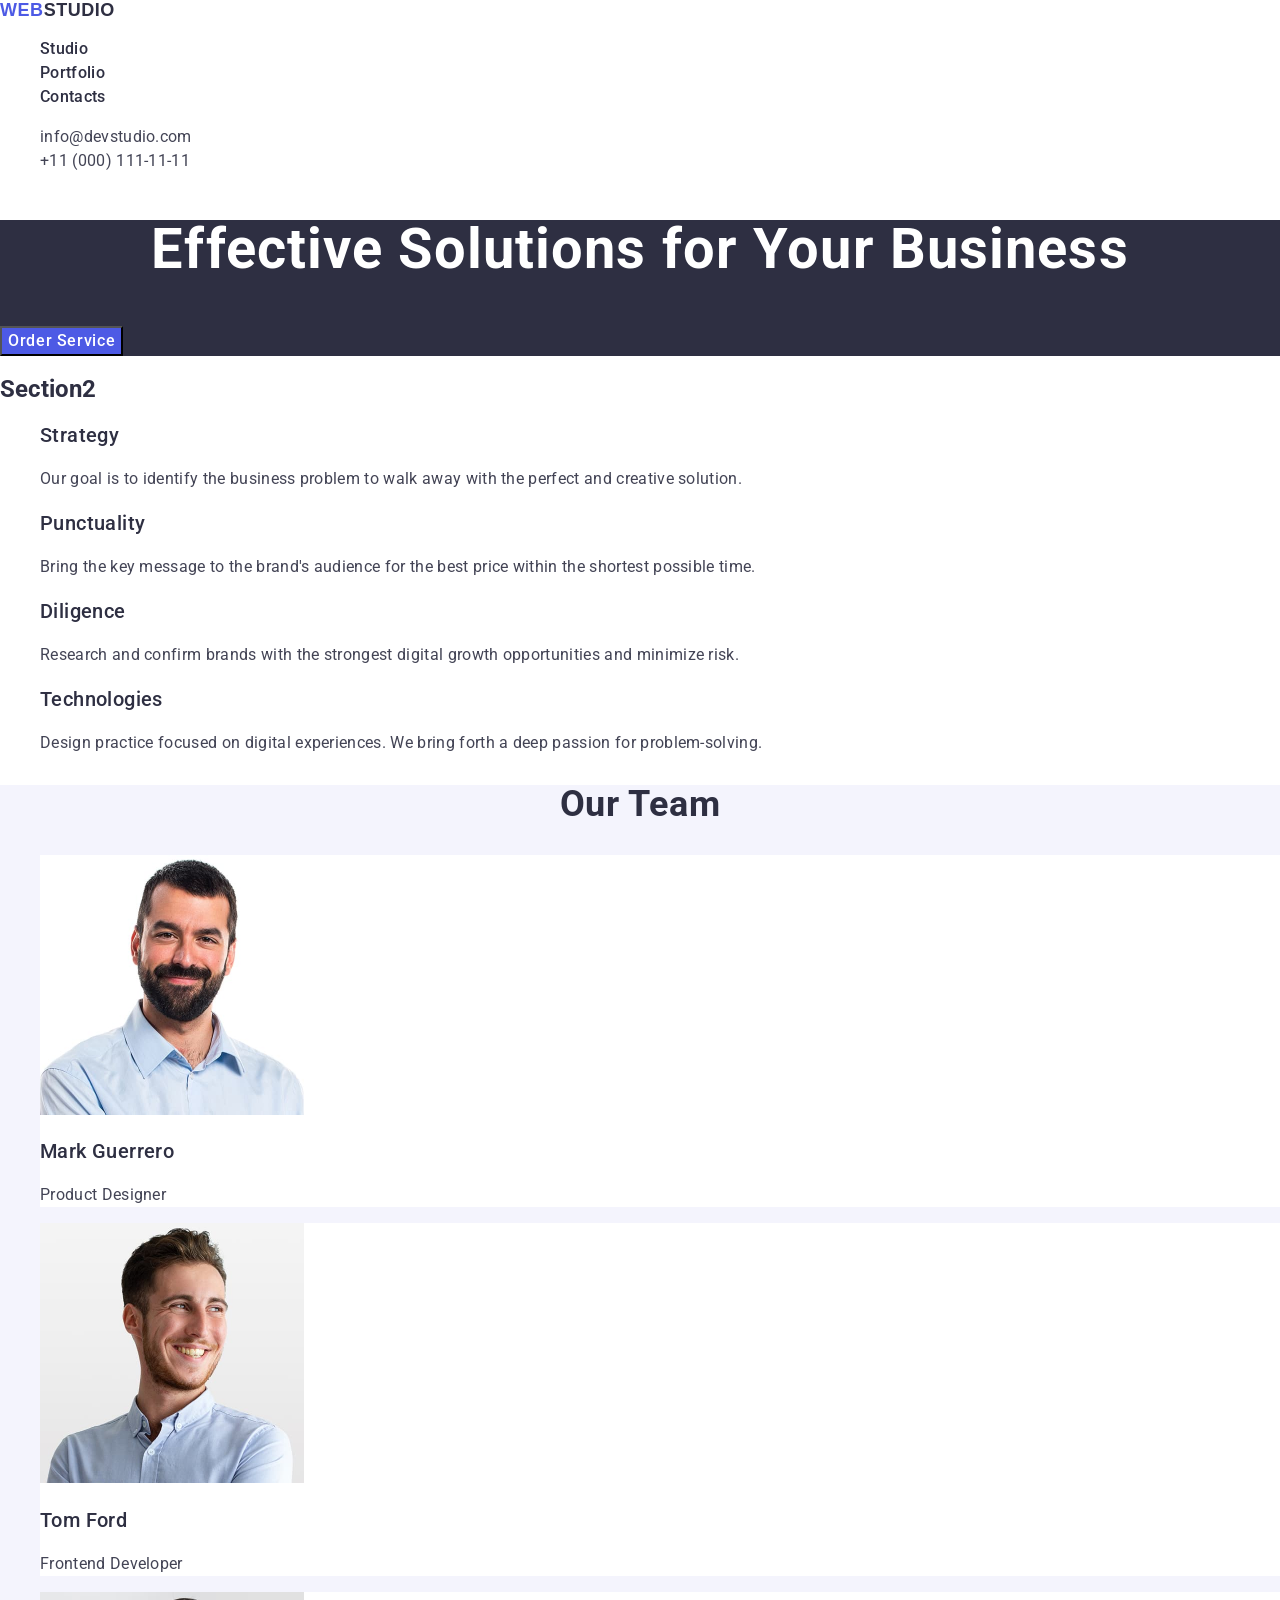
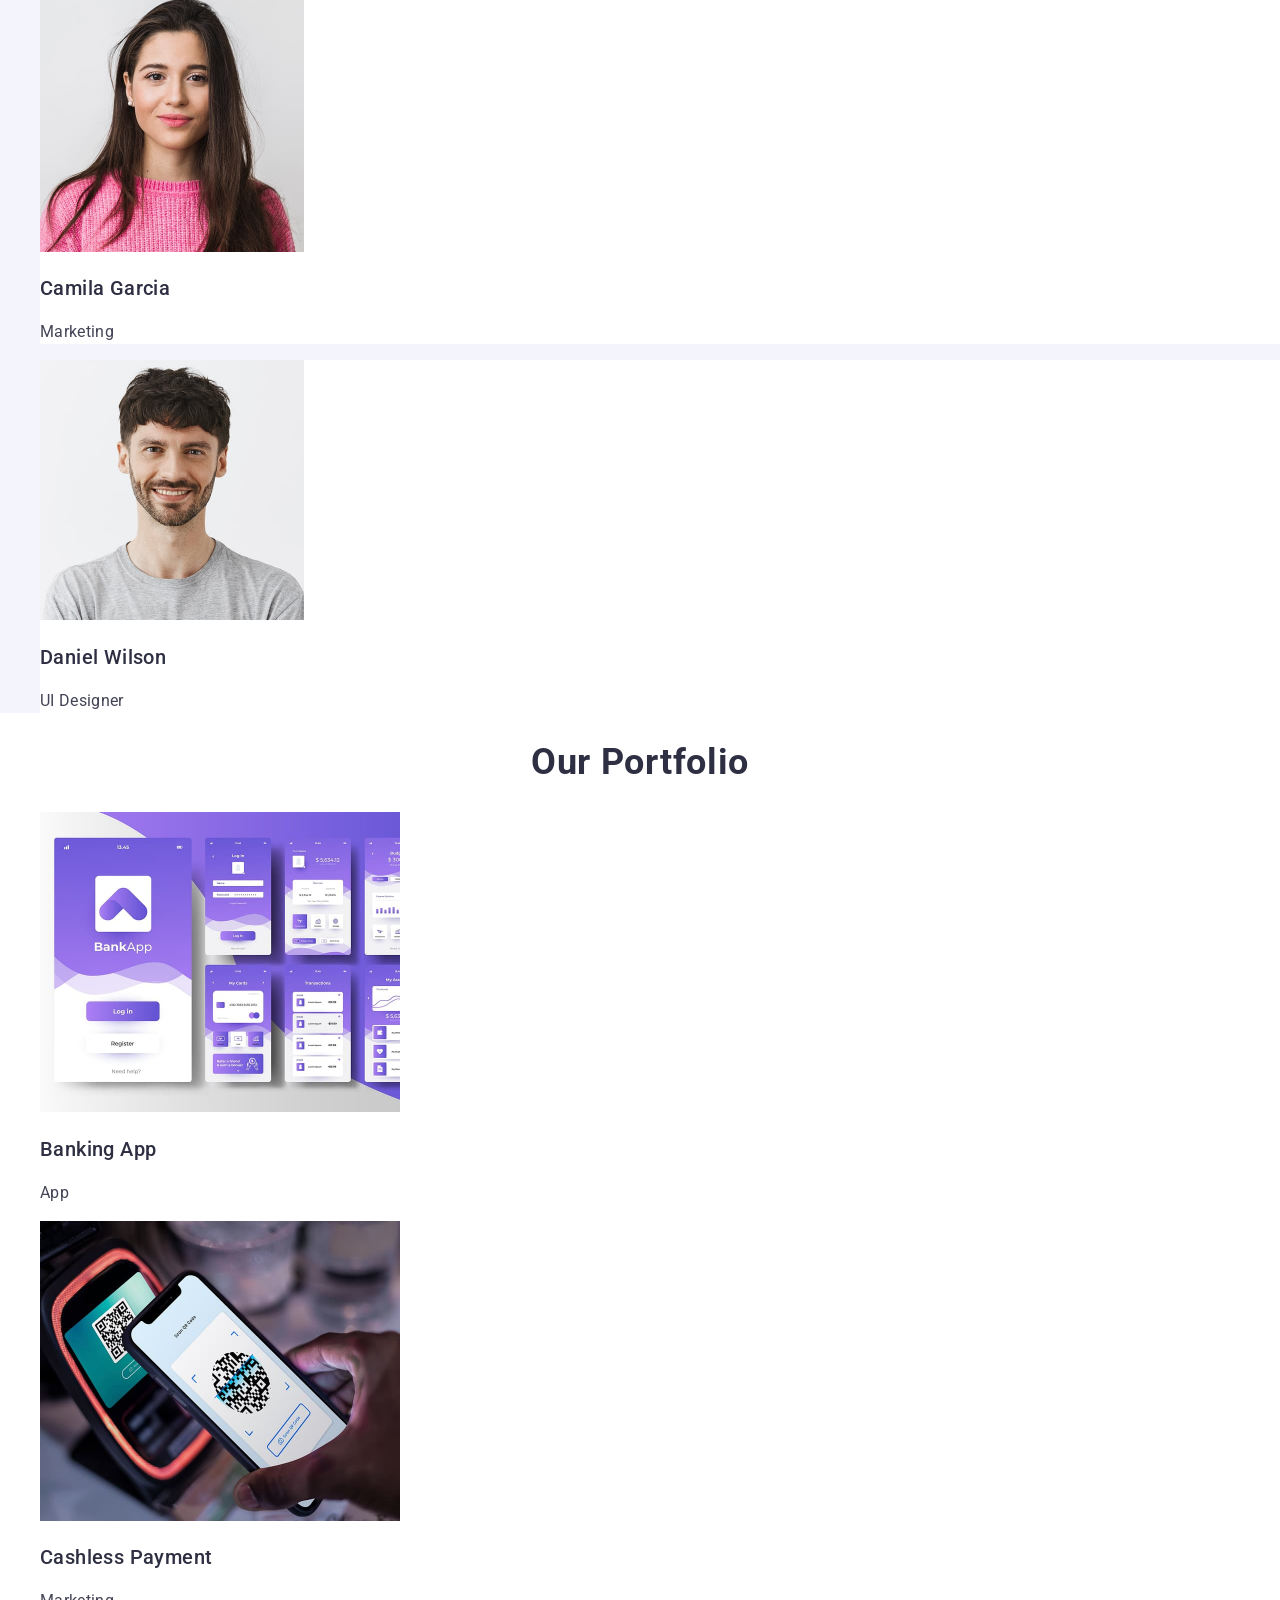
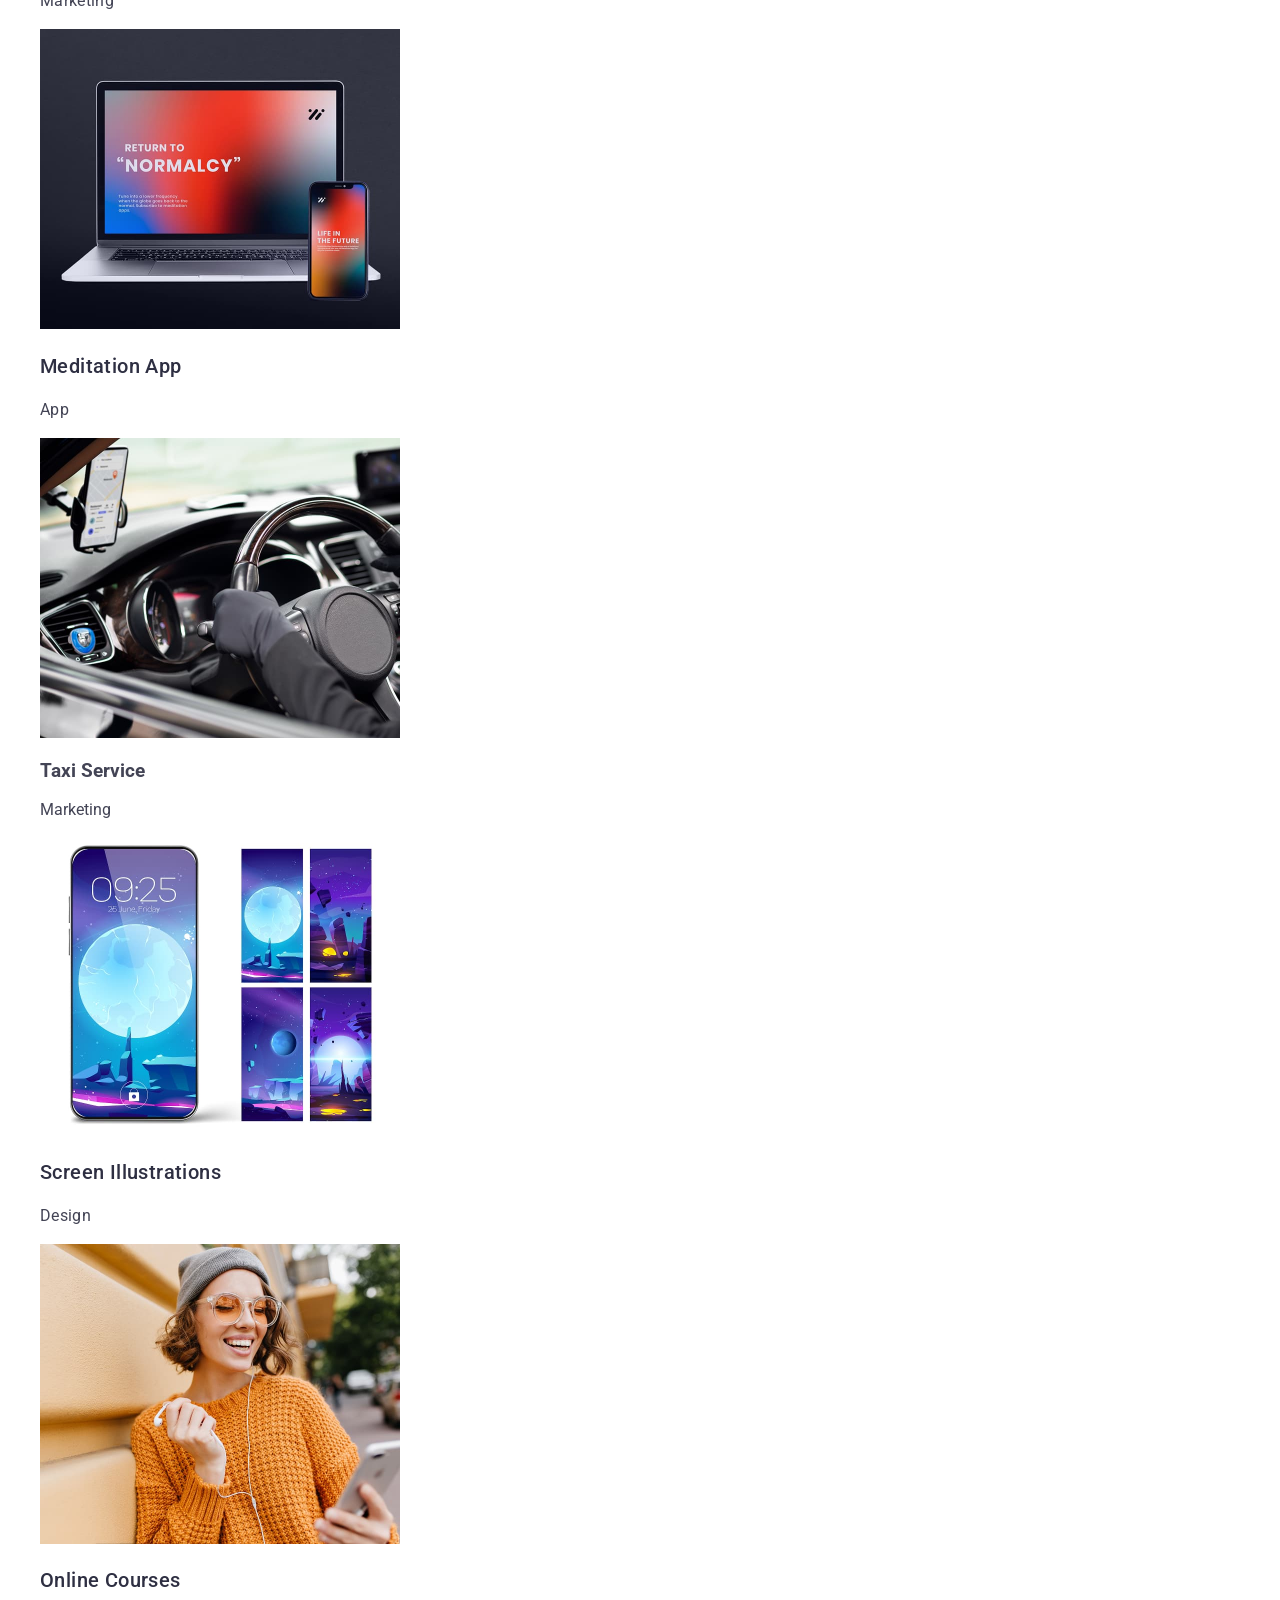
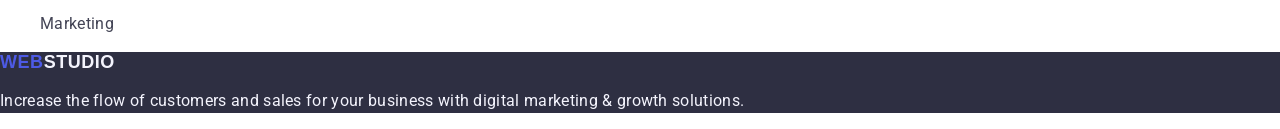
==== commit 9ad80b95: "remuve class items elements" ====
--- a/index.html
+++ b/index.html
@@ -57,29 +57,29 @@
         <h2 class="section-title">Section2</h2>
         <ul class="menu-section">
           <li class="menu-section-item">
-            <h3 class="menu-section-item-title">Strategy</h3>
-            <p class="menu-section-item-text">
+            <h3>Strategy</h3>
+            <p>
               Our goal is to identify the business problem to walk away with the perfect and
               creative solution.
             </p>
           </li>
           <li class="menu-section-item">
-            <h3 class="menu-section-item-title">Punctuality</h3>
-            <p class="menu-section-item-text">
+            <h3>Punctuality</h3>
+            <p>
               Bring the key message to the brand's audience for the best price within the shortest
               possible time.
             </p>
           </li>
           <li class="menu-section-item">
-            <h3 class="menu-section-item-title">Diligence</h3>
-            <p class="menu-section-item-text">
+            <h3>Diligence</h3>
+            <p>
               Research and confirm brands with the strongest digital growth opportunities and
               minimize risk.
             </p>
           </li>
           <li class="menu-section-item">
-            <h3 class="menu-section-item-title">Technologies</h3>
-            <p class="menu-section-item-text">
+            <h3>Technologies</h3>
+            <p>
               Design practice focused on digital experiences. We bring forth a deep passion for
               problem-solving.
             </p>
@@ -91,23 +91,23 @@
         <ul class="menu-team">
           <li class="menu-team-list">
             <img src="./images/mark_guerrero.jpg" alt="Product Designer" width="264" />
-            <h3 class="menu-team-list-title">Mark Guerrero</h3>
-            <p class="menu-team-list-text">Product Designer</p>
+            <h3>Mark Guerrero</h3>
+            <p>Product Designer</p>
           </li>
           <li class="menu-team-list">
             <img src="./images/tom_ford.jpg" alt="Frontend Developer" width="264" />
-            <h3 class="menu-team-list-title">Tom Ford</h3>
-            <p class="menu-team-list-text">Frontend Developer</p>
+            <h3>Tom Ford</h3>
+            <p>Frontend Developer</p>
           </li>
           <li class="menu-team-list">
             <img src="./images/camila_garcia.jpg" alt="Marketing" width="264" />
-            <h3 class="menu-team-list-title">Camila Garcia</h3>
-            <p class="menu-team-list-text">Marketing</p>
+            <h3>Camila Garcia</h3>
+            <p>Marketing</p>
           </li>
           <li class="menu-team-list">
             <img src="./images/daniel_wilson.jpg" alt="UI Designer" width="264" />
-            <h3 class="menu-team-list-title">Daniel Wilson</h3>
-            <p class="menu-team-list-text">UI Designer</p>
+            <h3>Daniel Wilson</h3>
+            <p>UI Designer</p>
           </li>
         </ul>
       </section>
@@ -116,33 +116,33 @@
         <ul class="menu-portfolio">
           <li class="menu-portfolio-list">
             <img src="./images/banking_app.jpg" alt="App" width="360" />
-            <h3 class="menu-portfolio-list-title">Banking App</h3>
-            <p class="menu-portfolio-list-text">App</p>
+            <h3>Banking App</h3>
+            <p>App</p>
           </li>
           <li class="menu-portfolio-list">
             <img src="./images/cashless_payment.jpg" alt="Marketing" width="360" />
-            <h3 class="menu-portfolio-list-title">Cashless Payment</h3>
-            <p class="menu-portfolio-list-text">Marketing</p>
+            <h3>Cashless Payment</h3>
+            <p>Marketing</p>
           </li>
           <li class="menu-portfolio-list">
             <img src="./images/meditation_app.jpg" alt="App" width="360" />
-            <h3 class="menu-portfolio-list-title">Meditation App</h3>
-            <p class="menu-portfolio-list-text">App</p>
+            <h3>Meditation App</h3>
+            <p>App</p>
           </li>
           <li>
             <img src="./images/taxi_service.jpg" alt="Marketing" width="360" />
-            <h3 class="menu-portfolio-list-title">Taxi Service</h3>
-            <p class="menu-portfolio-list-text">Marketing</p>
+            <h3>Taxi Service</h3>
+            <p>Marketing</p>
           </li>
           <li class="menu-portfolio-list">
             <img src="./images/screen_illustrations.jpg" alt="Design" width="360" />
-            <h3 class="menu-portfolio-list-title">Screen Illustrations</h3>
-            <p class="menu-portfolio-list-text">Design</p>
+            <h3>Screen Illustrations</h3>
+            <p>Design</p>
           </li>
           <li class="menu-portfolio-list">
             <img src="./images/online_courses.jpg" alt="Marketing" width="360" />
-            <h3 class="menu-portfolio-list-title">Online Courses</h3>
-            <p class="menu-portfolio-list-text">Marketing</p>
+            <h3>Online Courses</h3>
+            <p>Marketing</p>
           </li>
         </ul>
       </section>
--- a/css/styles.css
+++ b/css/styles.css
@@ -95,7 +95,7 @@
     color: #2e2f42;
 }
 
-.menu-section-item-title {
+.menu-section-item h3 {
     font-size: 20px;
     font-weight: 500;
     line-height: 1.2;
@@ -103,7 +103,7 @@
     color: #2e2f42;
 }
 
-.menu-section-item-text {
+.menu-section-item p {
     font-size: 16px;
     line-height: 1.5;
     letter-spacing: 0.32px;
@@ -128,7 +128,7 @@
     background-color: #FFFFFF;
 }
 
-.menu-team-list-title {
+.menu-team-list h3 {
     /*    text-align: center;*/
     font-size: 20px;
     font-weight: 500;
@@ -137,7 +137,7 @@
     color: #2e2f42;
 }
 
-.menu-team-list-text {
+.menu-team-list p {
     color: #434455;
     font-size: 16px;
     line-height: 1.5;
@@ -154,7 +154,7 @@
     color: #2e2f42;
 }
 
-.menu-portfolio-list-title {
+.menu-portfolio-list h3 {
     font-size: 20px;
     font-weight: 500;
     line-height: 1.2;
@@ -162,7 +162,7 @@
     color: #2e2f42;
 }
 
-.menu-portfolio-list-text {
+.menu-portfolio-list p {
     color: #434455;
     font-size: 16px;
     line-height: 1.5;
